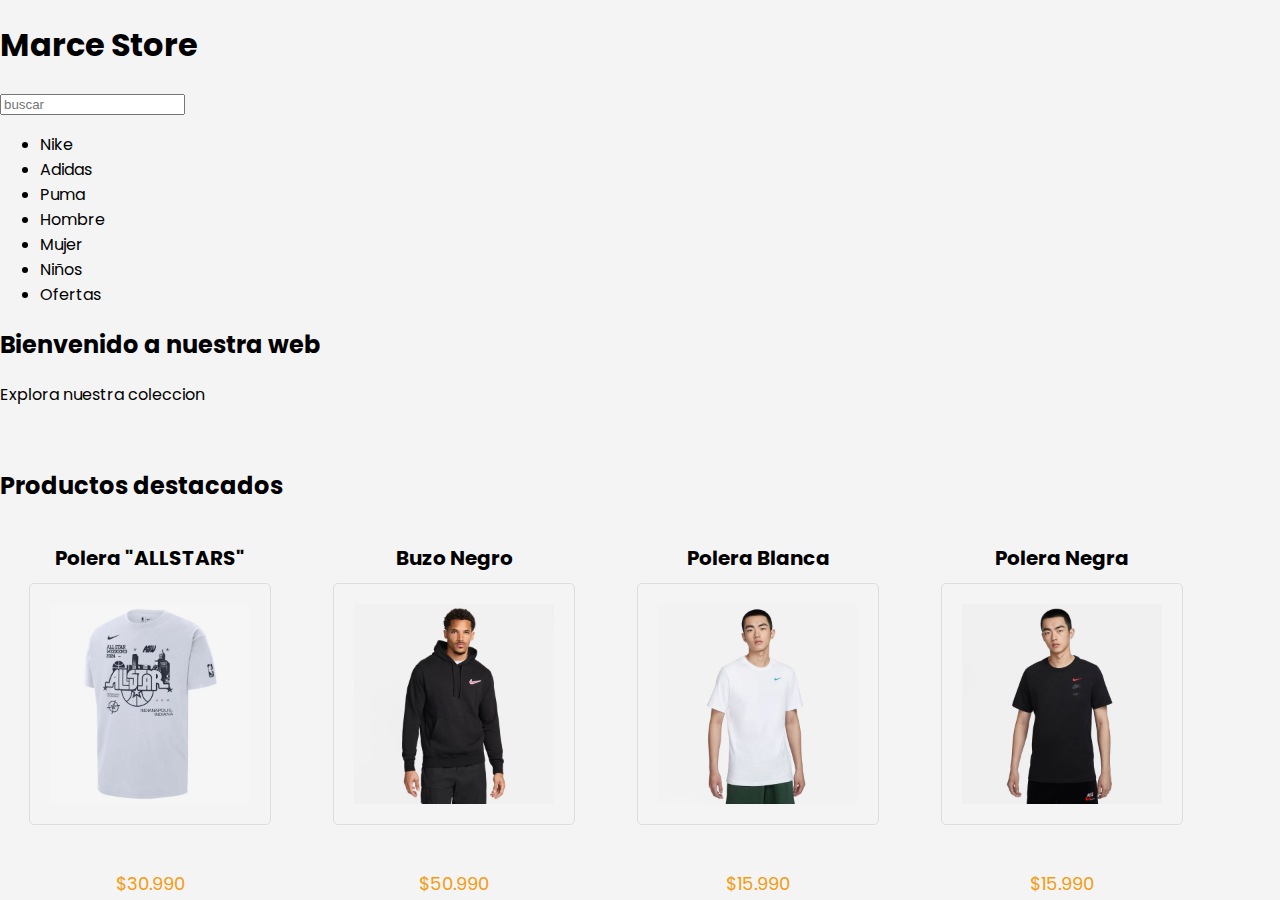
==== index.html @ 51b4c18f "feat: cambio font, imagenes a productos destacados, hover precio" ====
<!DOCTYPE html>
<html lang="en">
<head>
    <meta charset="UTF-8">
    <meta name="viewport" content="width=device-width, initial-scale=1.0">
    <title>Marce Store</title>
    <link rel="icon" type="image/x-icon" href="/img/favicon.ico">
    <link rel="stylesheet" href="css/style.css">
</head>
<body>
    <link rel="preconnect" href="https://fonts.googleapis.com">
    <link rel="preconnect" href="https://fonts.gstatic.com" crossorigin>
    <link href="https://fonts.googleapis.com/css2?family=Poppins:ital,wght@0,100;0,200;0,300;0,400;0,500;0,600;0,700;0,800;0,900;1,100;1,200;1,300;1,400;1,500;1,600;1,700;1,800;1,900&display=swap" rel="stylesheet">
    <header>
        <h1>Marce Store</h1>
        <input type="text" placeholder="buscar">
    </header>
    <nav>
        <ul>
            <li>Nike</li>
            <li>Adidas</li>
            <li>Puma</li>
            <li>Hombre</li>
            <li>Mujer</li>
            <li>Niños</li>
            <li>Ofertas</li>
        </ul>
    </nav>
    <main>
        <section class="presentacion">
            <div class="izquierda">
                <h2>Bienvenido a nuestra web</h2>
                <p>Explora nuestra coleccion</p>
            </div>
            <div class="derecha">
                <img src="" alt="">
            </div>
        </section>
        <div>
            <h2>Productos destacados</h2>
            <div class="featured-box">
                <p class="featured-name">Polera "ALLSTARS"</p>
                <img class="featured" src="img/1.webp">
                <p class="featured-price">$30.990</p>
            </div>
            <div class="featured-box">
                <p class="featured-name">Buzo Negro</p>
                <img class="featured" src="img/2.webp">
                <p class="featured-price">$50.990</p>
            </div>
            <div class="featured-box">
                <p class="featured-name">Polera Blanca</p>
                <img class="featured" src="img/3.webp">
                <p class="featured-price">$15.990</p>
            </div>
            <div class="featured-box">
                <p class="featured-name">Polera Negra</p>
                <img class="featured" src="img/4.webp">
                <p class="featured-price">$15.990</p>
            </div>
        </div>
    </main>

</body>
</html>
---- css/style.css ----
body{
    font-family: 'Poppins', sans-serif;
    margin: 0;
    padding: 0;
    background-color: #f4f4f4;
}

.featured-box{
    width: 300px;
    height: 300px;
    display: inline-block;
    text-align: center;
}

.featured-name{
    font-size: 20px;
    font-weight: bold;
    margin-bottom: 10px;
    text-align: center;
    
}

.featured-price{
    font-size: 18px;
    color: #f39c12;
    margin-bottom: 10px;
    text-align: center;

}

.featured-price:hover{
    color: #222fe6;
}

.featured{
    width: 200px;
    height: 200px;
    background-color: #f4f4f4;
    padding: 20px;
    margin-bottom: 20px;
    border: 1px solid #ddd;
    border-radius: 5px;
    display: inline-block;

}
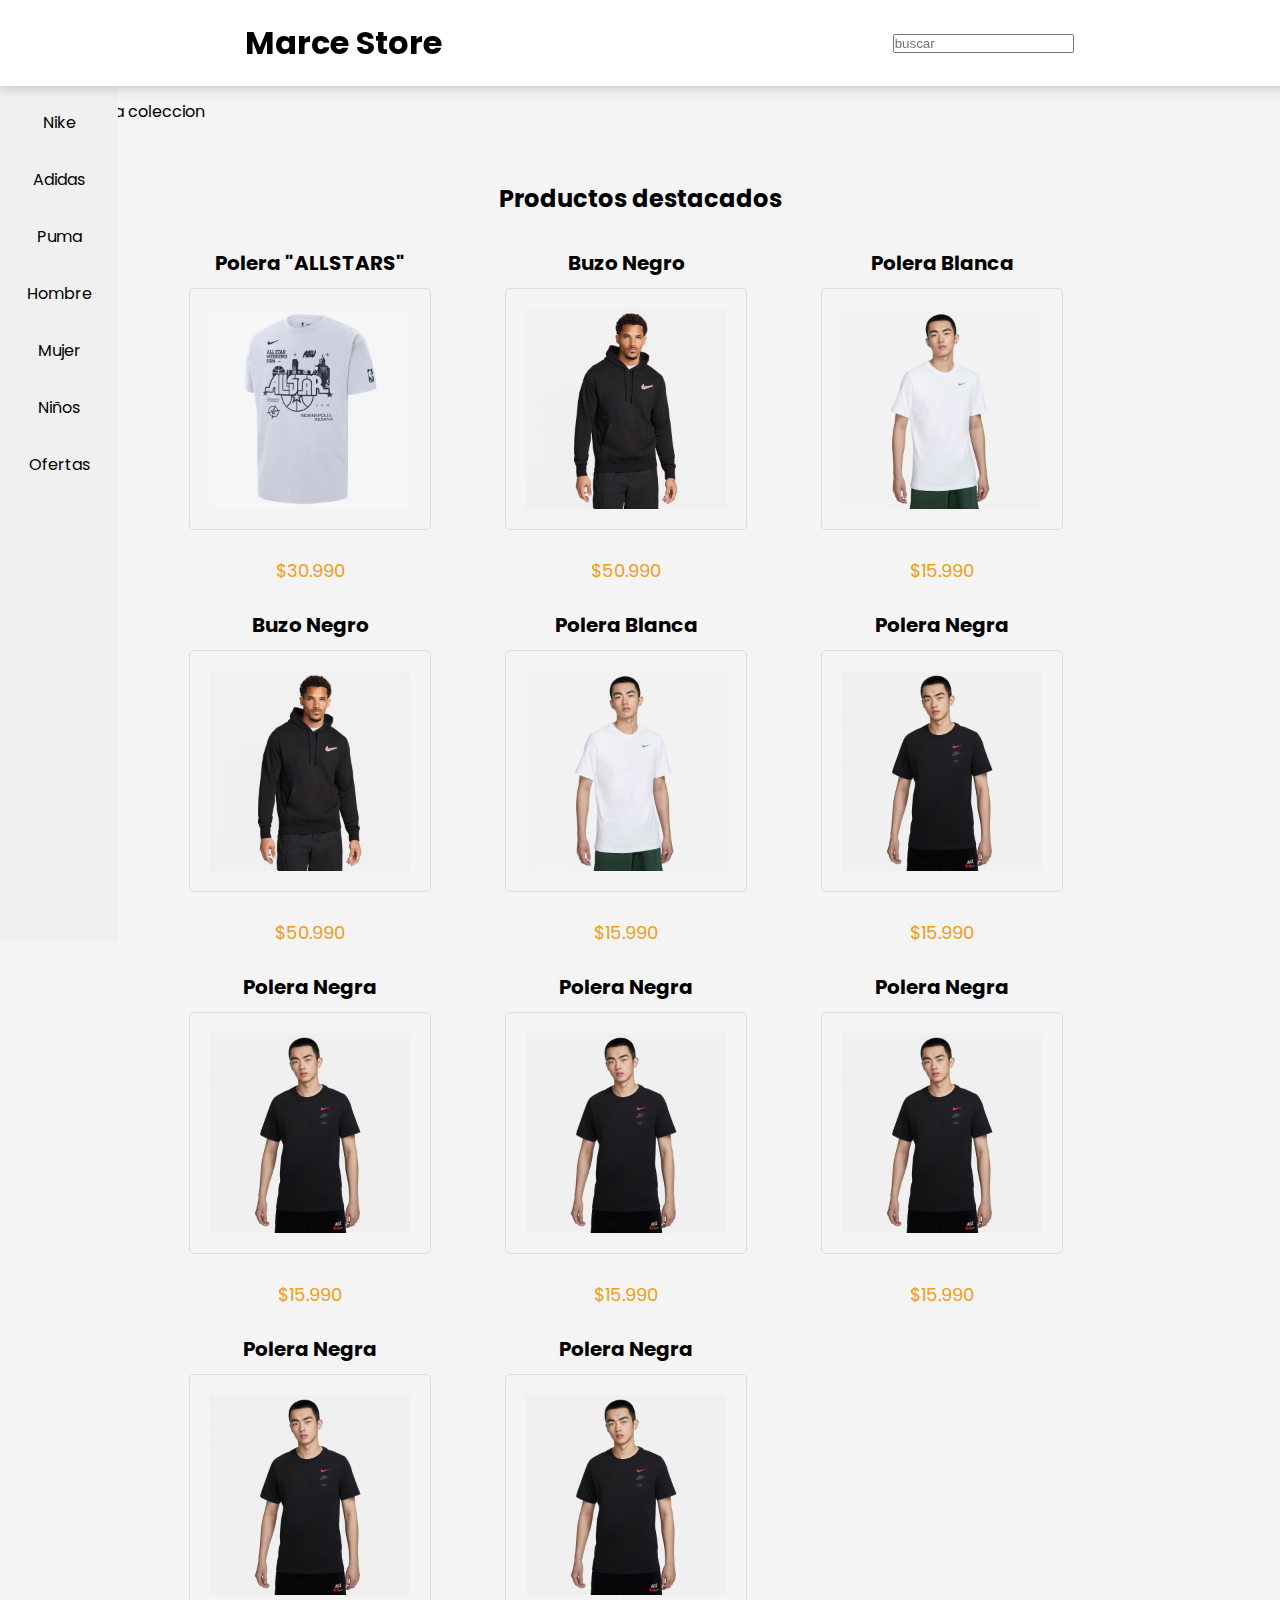
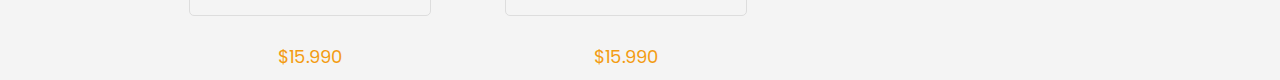
==== commit 2d44ab12: "change: navbar" ====
--- a/index.html
+++ b/index.html
@@ -6,59 +6,101 @@
     <title>Marce Store</title>
     <link rel="icon" type="image/x-icon" href="/img/favicon.ico">
     <link rel="stylesheet" href="css/style.css">
-</head>
-<body>
     <link rel="preconnect" href="https://fonts.googleapis.com">
     <link rel="preconnect" href="https://fonts.gstatic.com" crossorigin>
     <link href="https://fonts.googleapis.com/css2?family=Poppins:ital,wght@0,100;0,200;0,300;0,400;0,500;0,600;0,700;0,800;0,900;1,100;1,200;1,300;1,400;1,500;1,600;1,700;1,800;1,900&display=swap" rel="stylesheet">
+</head>
+<body>
     <header>
-        <h1>Marce Store</h1>
-        <input type="text" placeholder="buscar">
+        <div class="up-nav">
+            <h1>Marce Store</h1>
+            <input type="text" placeholder="buscar">
+        </div>
+        <div class="left-nav">
+            <nav>
+                <ul>
+                    <li>Nike</li>
+                    <li>Adidas</li>
+                    <li>Puma</li>
+                    <li>Hombre</li>
+                    <li>Mujer</li>
+                    <li>Niños</li>
+                    <li>Ofertas</li>
+                </ul>
+            </nav>
+        </div>
     </header>
-    <nav>
-        <ul>
-            <li>Nike</li>
-            <li>Adidas</li>
-            <li>Puma</li>
-            <li>Hombre</li>
-            <li>Mujer</li>
-            <li>Niños</li>
-            <li>Ofertas</li>
-        </ul>
-    </nav>
     <main>
         <section class="presentacion">
-            <div class="izquierda">
+            <div class="left">
                 <h2>Bienvenido a nuestra web</h2>
                 <p>Explora nuestra coleccion</p>
             </div>
-            <div class="derecha">
+            <div class="right">
                 <img src="" alt="">
             </div>
         </section>
         <div>
             <h2>Productos destacados</h2>
-            <div class="featured-box">
-                <p class="featured-name">Polera "ALLSTARS"</p>
-                <img class="featured" src="img/1.webp">
-                <p class="featured-price">$30.990</p>
-            </div>
-            <div class="featured-box">
-                <p class="featured-name">Buzo Negro</p>
-                <img class="featured" src="img/2.webp">
-                <p class="featured-price">$50.990</p>
-            </div>
-            <div class="featured-box">
-                <p class="featured-name">Polera Blanca</p>
-                <img class="featured" src="img/3.webp">
-                <p class="featured-price">$15.990</p>
-            </div>
-            <div class="featured-box">
-                <p class="featured-name">Polera Negra</p>
-                <img class="featured" src="img/4.webp">
-                <p class="featured-price">$15.990</p>
+            <div class="container">
+                <div class="featured-box">
+                    <p class="featured-name">Polera "ALLSTARS"</p>
+                    <img class="featured" src="img/1.webp">
+                    <p class="featured-price">$30.990</p>
+                </div>
+                <div class="featured-box">
+                    <p class="featured-name">Buzo Negro</p>
+                    <img class="featured" src="img/2.webp">
+                    <p class="featured-price">$50.990</p>
+                </div>
+                <div class="featured-box">
+                    <p class="featured-name">Polera Blanca</p>
+                    <img class="featured" src="img/3.webp">
+                    <p class="featured-price">$15.990</p>
+                </div>
+                <div class="featured-box">
+                    <p class="featured-name">Buzo Negro</p>
+                    <img class="featured" src="img/2.webp">
+                    <p class="featured-price">$50.990</p>
+                </div>
+                <div class="featured-box">
+                    <p class="featured-name">Polera Blanca</p>
+                    <img class="featured" src="img/3.webp">
+                    <p class="featured-price">$15.990</p>
+                </div>
+                <div class="featured-box">
+                    <p class="featured-name">Polera Negra</p>
+                    <img class="featured" src="img/4.webp">
+                    <p class="featured-price">$15.990</p>
+                </div>
+                <div class="featured-box">
+                    <p class="featured-name">Polera Negra</p>
+                    <img class="featured" src="img/4.webp">
+                    <p class="featured-price">$15.990</p>
+                </div>
+                <div class="featured-box">
+                    <p class="featured-name">Polera Negra</p>
+                    <img class="featured" src="img/4.webp">
+                    <p class="featured-price">$15.990</p>
+                </div>
+                <div class="featured-box">
+                    <p class="featured-name">Polera Negra</p>
+                    <img class="featured" src="img/4.webp">
+                    <p class="featured-price">$15.990</p>
+                </div>
+                <div class="featured-box">
+                    <p class="featured-name">Polera Negra</p>
+                    <img class="featured" src="img/4.webp">
+                    <p class="featured-price">$15.990</p>
+                </div>
+                <div class="featured-box">
+                    <p class="featured-name">Polera Negra</p>
+                    <img class="featured" src="img/4.webp">
+                    <p class="featured-price">$15.990</p>
+                </div>
             </div>
         </div>
+            
     </main>
 
 </body>
--- a/css/style.css
+++ b/css/style.css
@@ -1,15 +1,66 @@
+
+* {
+    margin: 0;
+    padding: 0;
+    list-style: none;
+}
 
 body{
     font-family: 'Poppins', sans-serif;
-    margin: 0;
-    padding: 0;
     background-color: #f4f4f4;
+}
+
+
+.up-nav {
+    position: fixed;
+    background-color: white;
+    display: flex;
+    justify-content: space-around;
+    width: 100vw;
+    padding: 1.2rem;
+    align-items: center;    
+    z-index: 1;
+    box-shadow: 0px 0px 12px rgba(115, 115, 115, 0.51);
+}
+
+.left-nav {
+    position: fixed;
+    background-color: rgb(240, 240, 240);
+    height: 100vh;
+    width: 6vw;
+    padding: 1.3rem;
+}
+
+nav {
+    margin-top: 3rem;
+    height: 100%;
+}
+
+nav > ul {
+    display: flex;
+    flex-direction: column;
+    align-items: center;
+    gap: 2rem;
+    height: 50%;
+    justify-content: center;
+}
+
+
+h2 {
+    text-align: center;
+    padding: 2rem;
+}
+
+.container {
+    display: flex;
+    flex-wrap: wrap;
+    gap: 1rem;
+    max-width: 90vw;
+    margin-left: 10rem;
 }
 
 .featured-box{
     width: 300px;
-    height: 300px;
-    display: inline-block;
     text-align: center;
 }
 
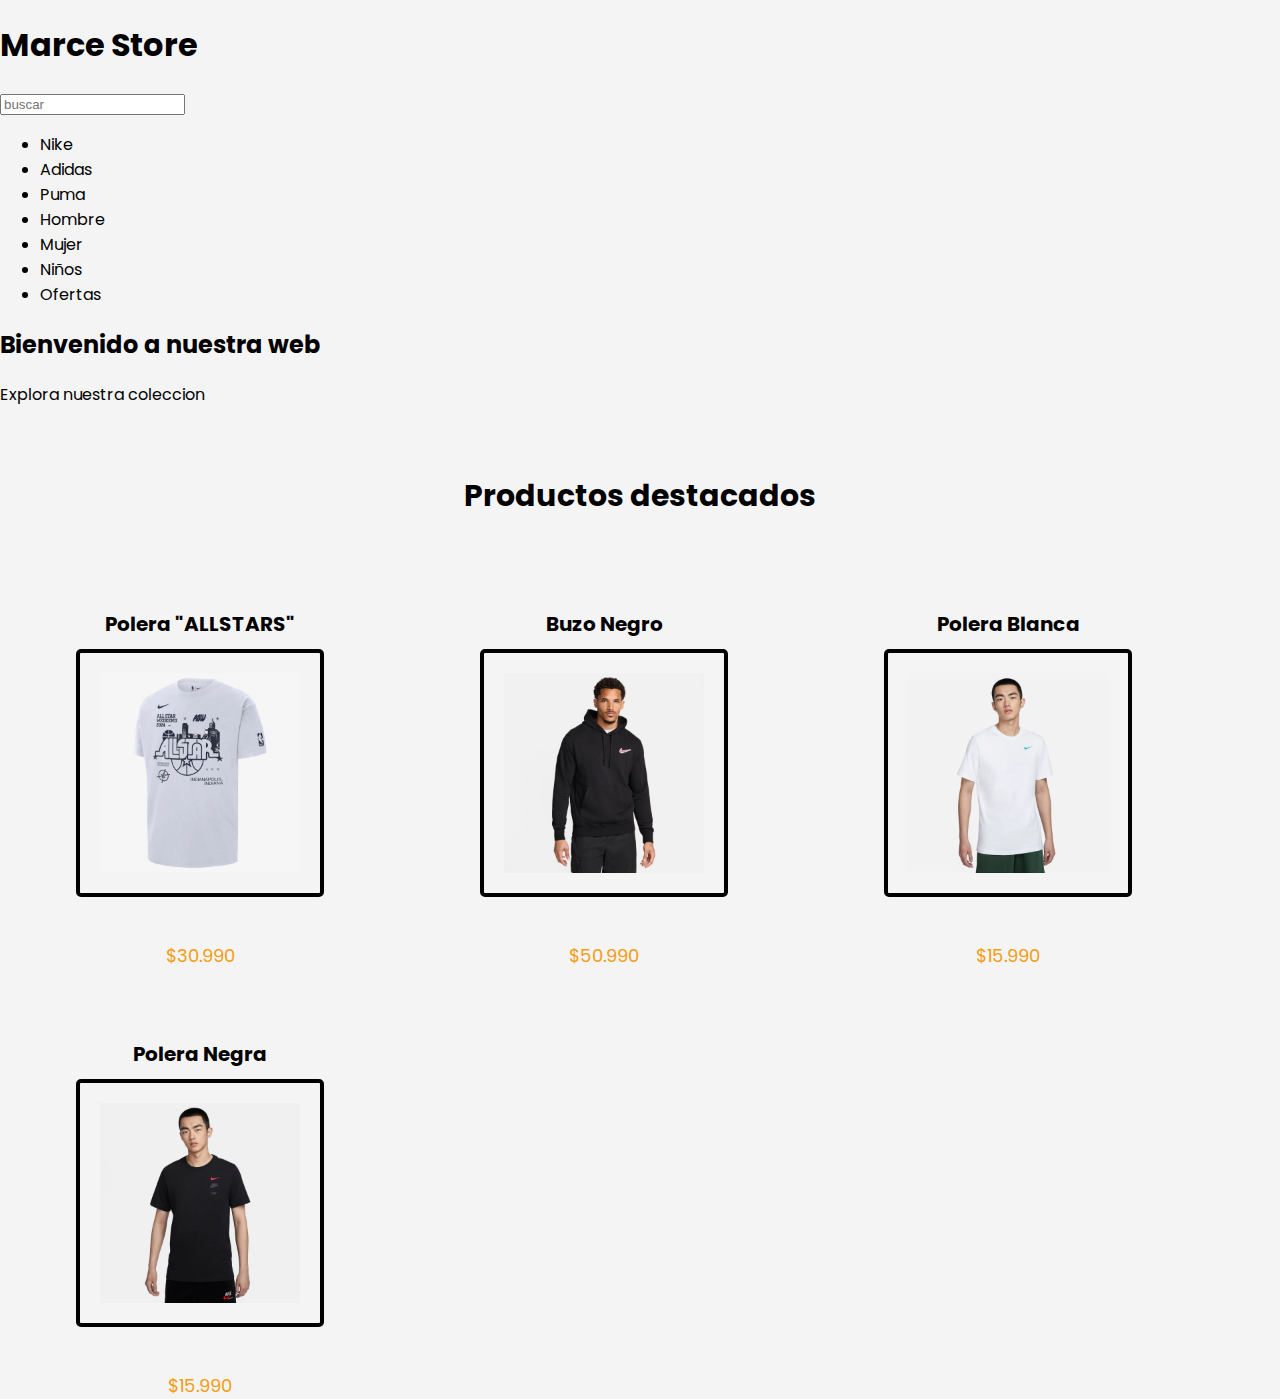
==== commit eca17f74: "minimal changes" ====
--- a/index.html
+++ b/index.html
@@ -6,101 +6,59 @@
     <title>Marce Store</title>
     <link rel="icon" type="image/x-icon" href="/img/favicon.ico">
     <link rel="stylesheet" href="css/style.css">
+</head>
+<body>
     <link rel="preconnect" href="https://fonts.googleapis.com">
     <link rel="preconnect" href="https://fonts.gstatic.com" crossorigin>
     <link href="https://fonts.googleapis.com/css2?family=Poppins:ital,wght@0,100;0,200;0,300;0,400;0,500;0,600;0,700;0,800;0,900;1,100;1,200;1,300;1,400;1,500;1,600;1,700;1,800;1,900&display=swap" rel="stylesheet">
-</head>
-<body>
     <header>
-        <div class="up-nav">
-            <h1>Marce Store</h1>
-            <input type="text" placeholder="buscar">
-        </div>
-        <div class="left-nav">
-            <nav>
-                <ul>
-                    <li>Nike</li>
-                    <li>Adidas</li>
-                    <li>Puma</li>
-                    <li>Hombre</li>
-                    <li>Mujer</li>
-                    <li>Niños</li>
-                    <li>Ofertas</li>
-                </ul>
-            </nav>
-        </div>
+        <h1>Marce Store</h1>
+        <input type="text" placeholder="buscar">
     </header>
+    <nav>
+        <ul>
+            <li>Nike</li>
+            <li>Adidas</li>
+            <li>Puma</li>
+            <li>Hombre</li>
+            <li>Mujer</li>
+            <li>Niños</li>
+            <li>Ofertas</li>
+        </ul>
+    </nav>
     <main>
         <section class="presentacion">
-            <div class="left">
+            <div class="izquierda">
                 <h2>Bienvenido a nuestra web</h2>
                 <p>Explora nuestra coleccion</p>
             </div>
-            <div class="right">
+            <div class="derecha">
                 <img src="" alt="">
             </div>
         </section>
         <div>
-            <h2>Productos destacados</h2>
-            <div class="container">
-                <div class="featured-box">
-                    <p class="featured-name">Polera "ALLSTARS"</p>
-                    <img class="featured" src="img/1.webp">
-                    <p class="featured-price">$30.990</p>
-                </div>
-                <div class="featured-box">
-                    <p class="featured-name">Buzo Negro</p>
-                    <img class="featured" src="img/2.webp">
-                    <p class="featured-price">$50.990</p>
-                </div>
-                <div class="featured-box">
-                    <p class="featured-name">Polera Blanca</p>
-                    <img class="featured" src="img/3.webp">
-                    <p class="featured-price">$15.990</p>
-                </div>
-                <div class="featured-box">
-                    <p class="featured-name">Buzo Negro</p>
-                    <img class="featured" src="img/2.webp">
-                    <p class="featured-price">$50.990</p>
-                </div>
-                <div class="featured-box">
-                    <p class="featured-name">Polera Blanca</p>
-                    <img class="featured" src="img/3.webp">
-                    <p class="featured-price">$15.990</p>
-                </div>
-                <div class="featured-box">
-                    <p class="featured-name">Polera Negra</p>
-                    <img class="featured" src="img/4.webp">
-                    <p class="featured-price">$15.990</p>
-                </div>
-                <div class="featured-box">
-                    <p class="featured-name">Polera Negra</p>
-                    <img class="featured" src="img/4.webp">
-                    <p class="featured-price">$15.990</p>
-                </div>
-                <div class="featured-box">
-                    <p class="featured-name">Polera Negra</p>
-                    <img class="featured" src="img/4.webp">
-                    <p class="featured-price">$15.990</p>
-                </div>
-                <div class="featured-box">
-                    <p class="featured-name">Polera Negra</p>
-                    <img class="featured" src="img/4.webp">
-                    <p class="featured-price">$15.990</p>
-                </div>
-                <div class="featured-box">
-                    <p class="featured-name">Polera Negra</p>
-                    <img class="featured" src="img/4.webp">
-                    <p class="featured-price">$15.990</p>
-                </div>
-                <div class="featured-box">
-                    <p class="featured-name">Polera Negra</p>
-                    <img class="featured" src="img/4.webp">
-                    <p class="featured-price">$15.990</p>
-                </div>
+            <h2 class="title-featured">Productos destacados</h2>
+            <div class="featured-box">
+                <p class="featured-name">Polera "ALLSTARS"</p>
+                <img class="featured" src="img/1.webp">
+                <p class="featured-price">$30.990</p>
+            </div>
+            <div class="featured-box">
+                <p class="featured-name">Buzo Negro</p>
+                <img class="featured" src="img/2.webp">
+                <p class="featured-price">$50.990</p>
+            </div>
+            <div class="featured-box">
+                <p class="featured-name">Polera Blanca</p>
+                <img class="featured" src="img/3.webp">
+                <p class="featured-price">$15.990</p>
+            </div>
+            <div class="featured-box">
+                <p class="featured-name">Polera Negra</p>
+                <img class="featured" src="img/4.webp">
+                <p class="featured-price">$15.990</p>
             </div>
         </div>
-            
     </main>
 
 </body>
--- a/css/style.css
+++ b/css/style.css
@@ -1,67 +1,24 @@
-
-* {
-    margin: 0;
-    padding: 0;
-    list-style: none;
-}
 
 body{
     font-family: 'Poppins', sans-serif;
+    margin: 0;
+    padding: 0;
     background-color: #f4f4f4;
 }
 
-
-.up-nav {
-    position: fixed;
-    background-color: white;
-    display: flex;
-    justify-content: space-around;
-    width: 100vw;
-    padding: 1.2rem;
-    align-items: center;    
-    z-index: 1;
-    box-shadow: 0px 0px 12px rgba(115, 115, 115, 0.51);
-}
-
-.left-nav {
-    position: fixed;
-    background-color: rgb(240, 240, 240);
-    height: 100vh;
-    width: 6vw;
-    padding: 1.3rem;
-}
-
-nav {
-    margin-top: 3rem;
-    height: 100%;
-}
-
-nav > ul {
-    display: flex;
-    flex-direction: column;
-    align-items: center;
-    gap: 2rem;
-    height: 50%;
-    justify-content: center;
-}
-
-
-h2 {
+.title-featured{
+    font-size: 30px;
+    font-weight: bold;
+    margin-bottom: 20px;
     text-align: center;
-    padding: 2rem;
-}
-
-.container {
-    display: flex;
-    flex-wrap: wrap;
-    gap: 1rem;
-    max-width: 90vw;
-    margin-left: 10rem;
 }
 
 .featured-box{
     width: 300px;
+    height: 300px;
+    display: inline-block;
     text-align: center;
+    padding: 50px;
 }
 
 .featured-name{
@@ -75,13 +32,14 @@
 .featured-price{
     font-size: 18px;
     color: #f39c12;
-    margin-bottom: 10px;
     text-align: center;
+    margin-bottom: 20px;
 
 }
 
 .featured-price:hover{
     color: #222fe6;
+    transition: 0.5s;
 }
 
 .featured{
@@ -90,8 +48,13 @@
     background-color: #f4f4f4;
     padding: 20px;
     margin-bottom: 20px;
-    border: 1px solid #ddd;
+    border: 4px solid #000000;
     border-radius: 5px;
     display: inline-block;
 
+}
+
+.featured:hover{
+    background-color: #ffffff;
+    transition: 0.5s;
 }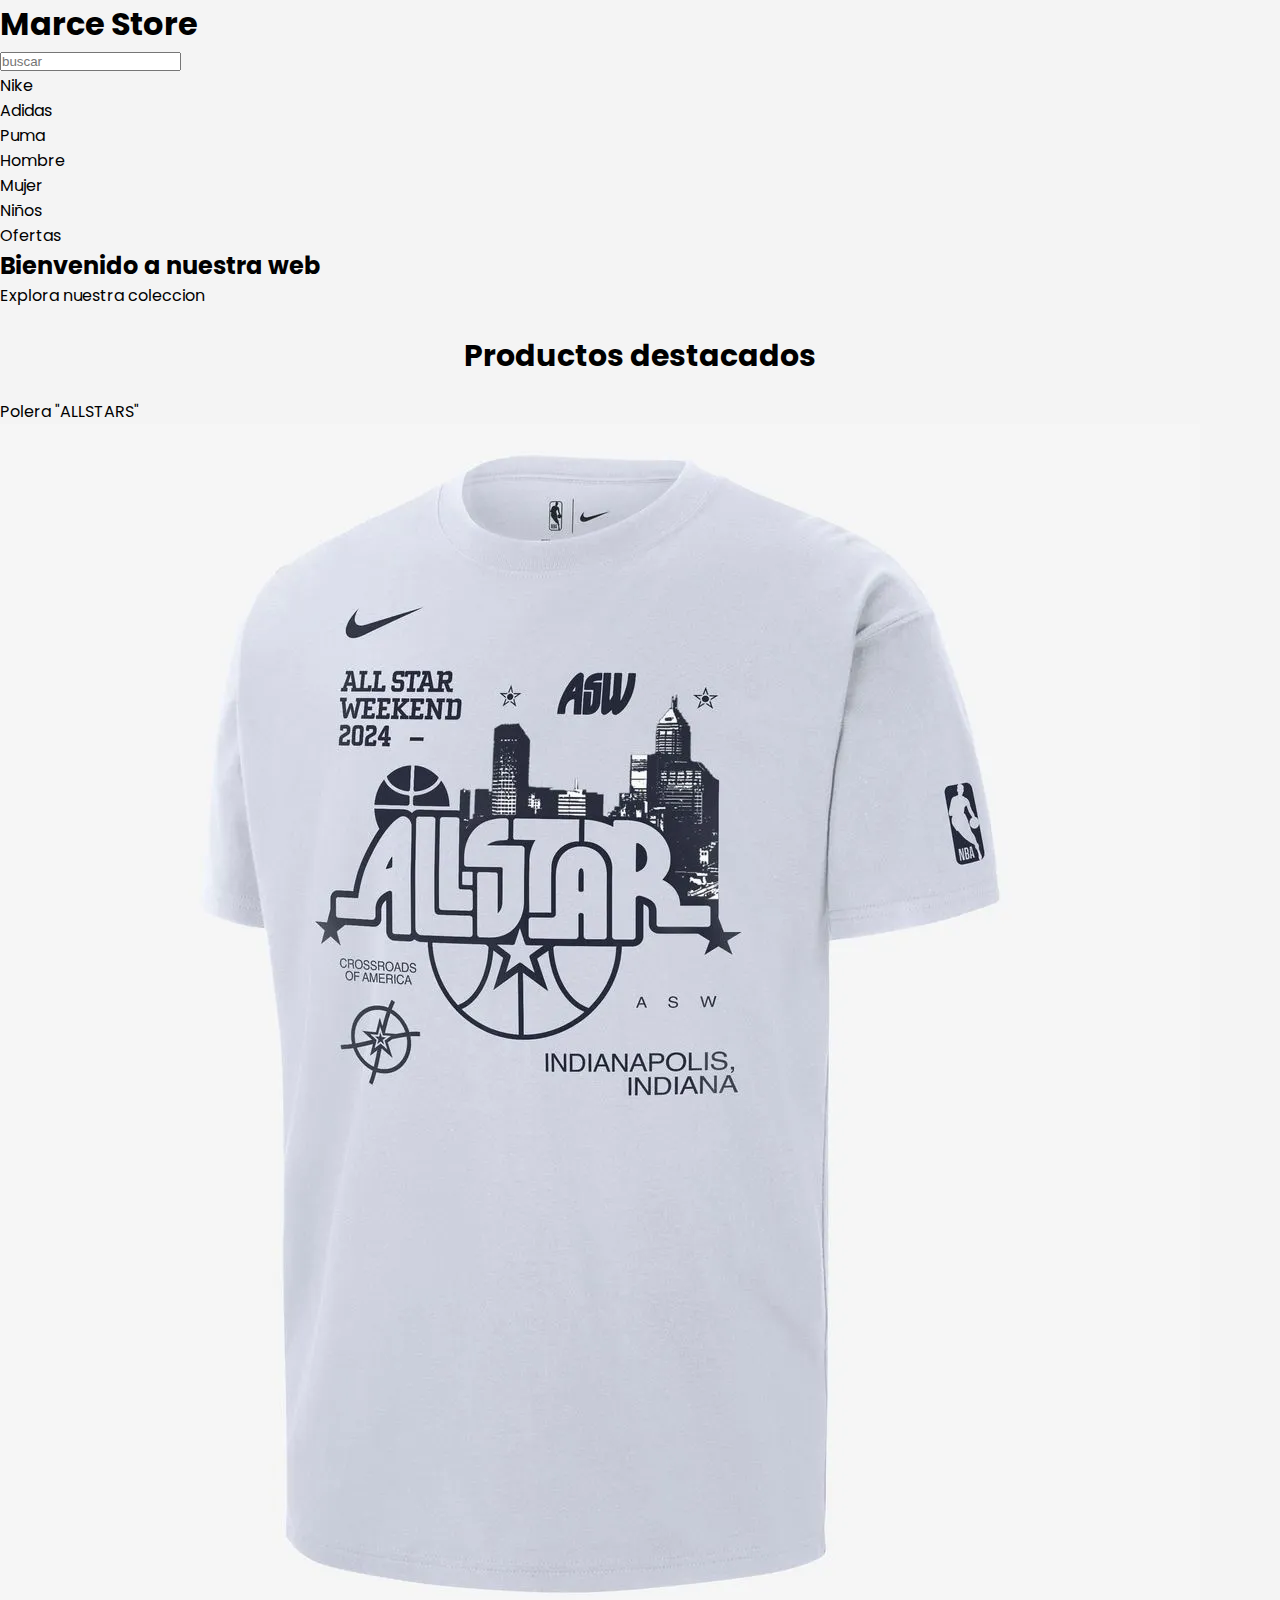
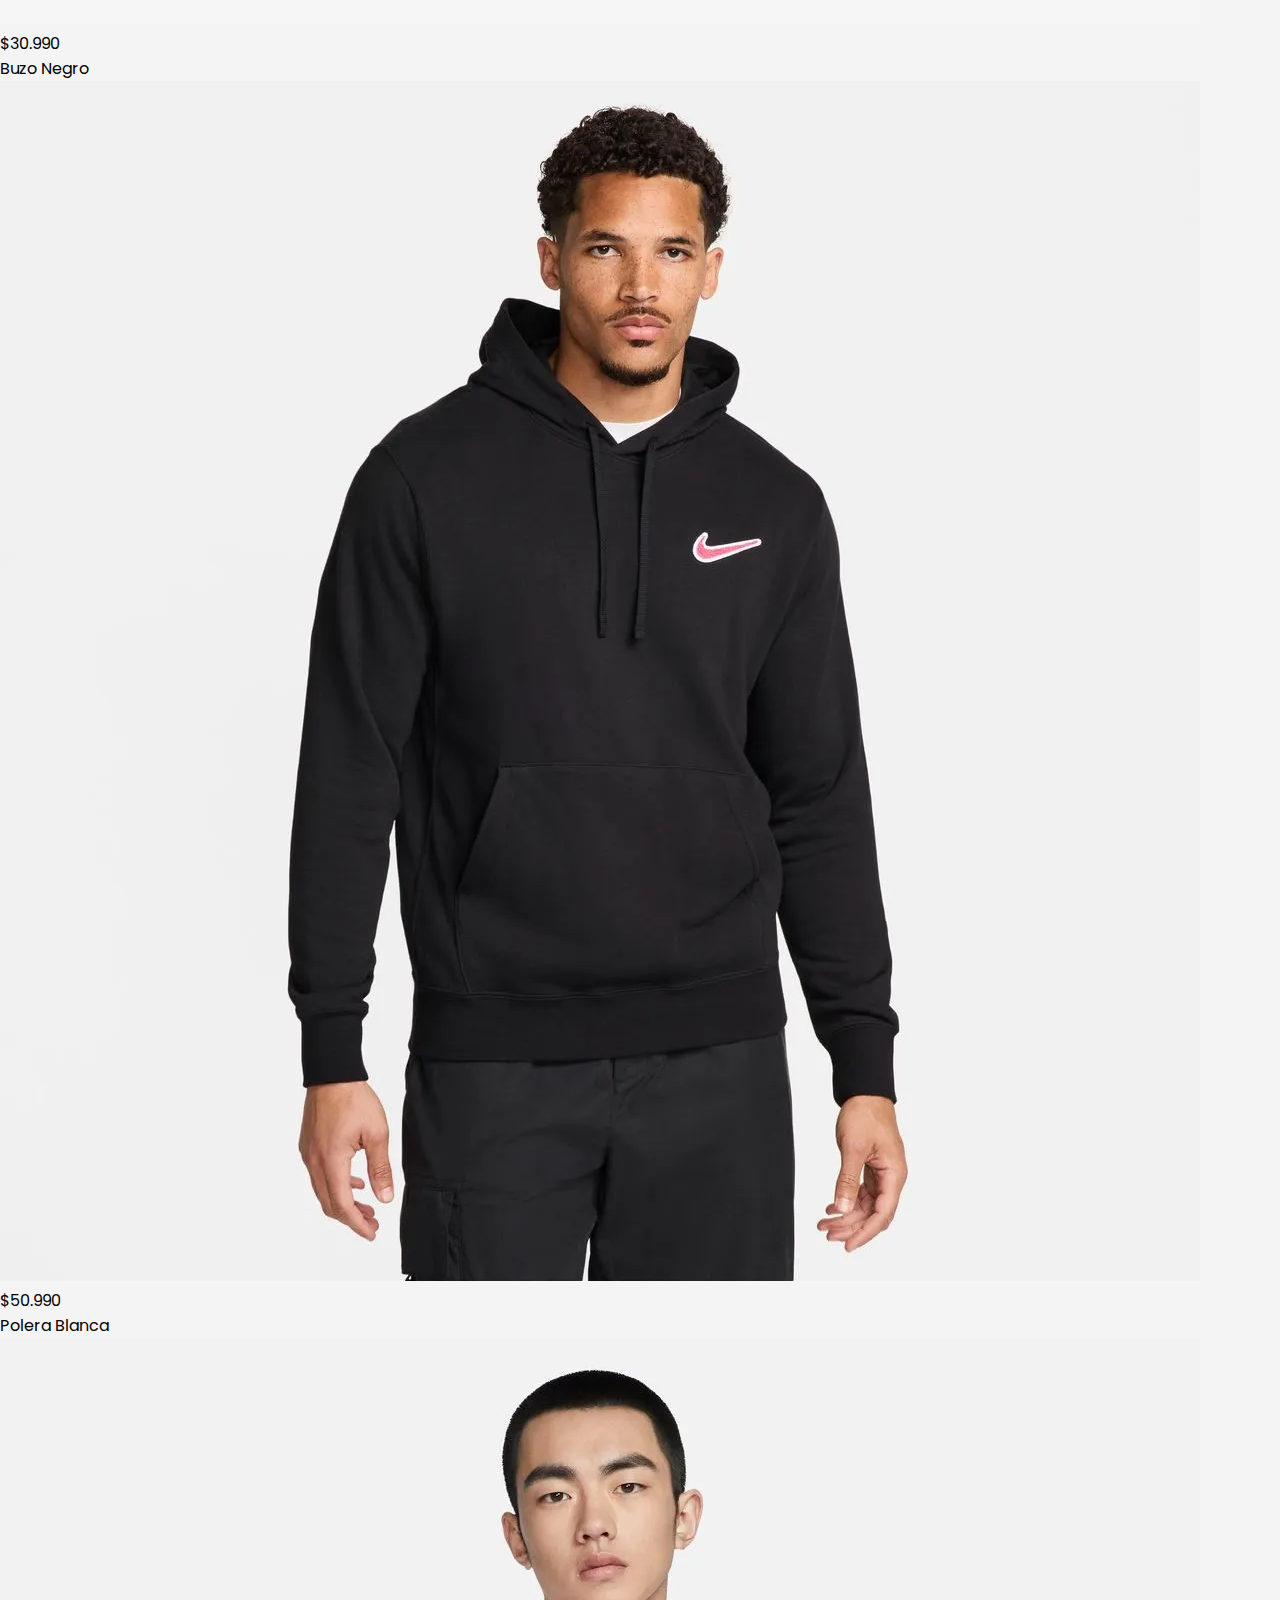
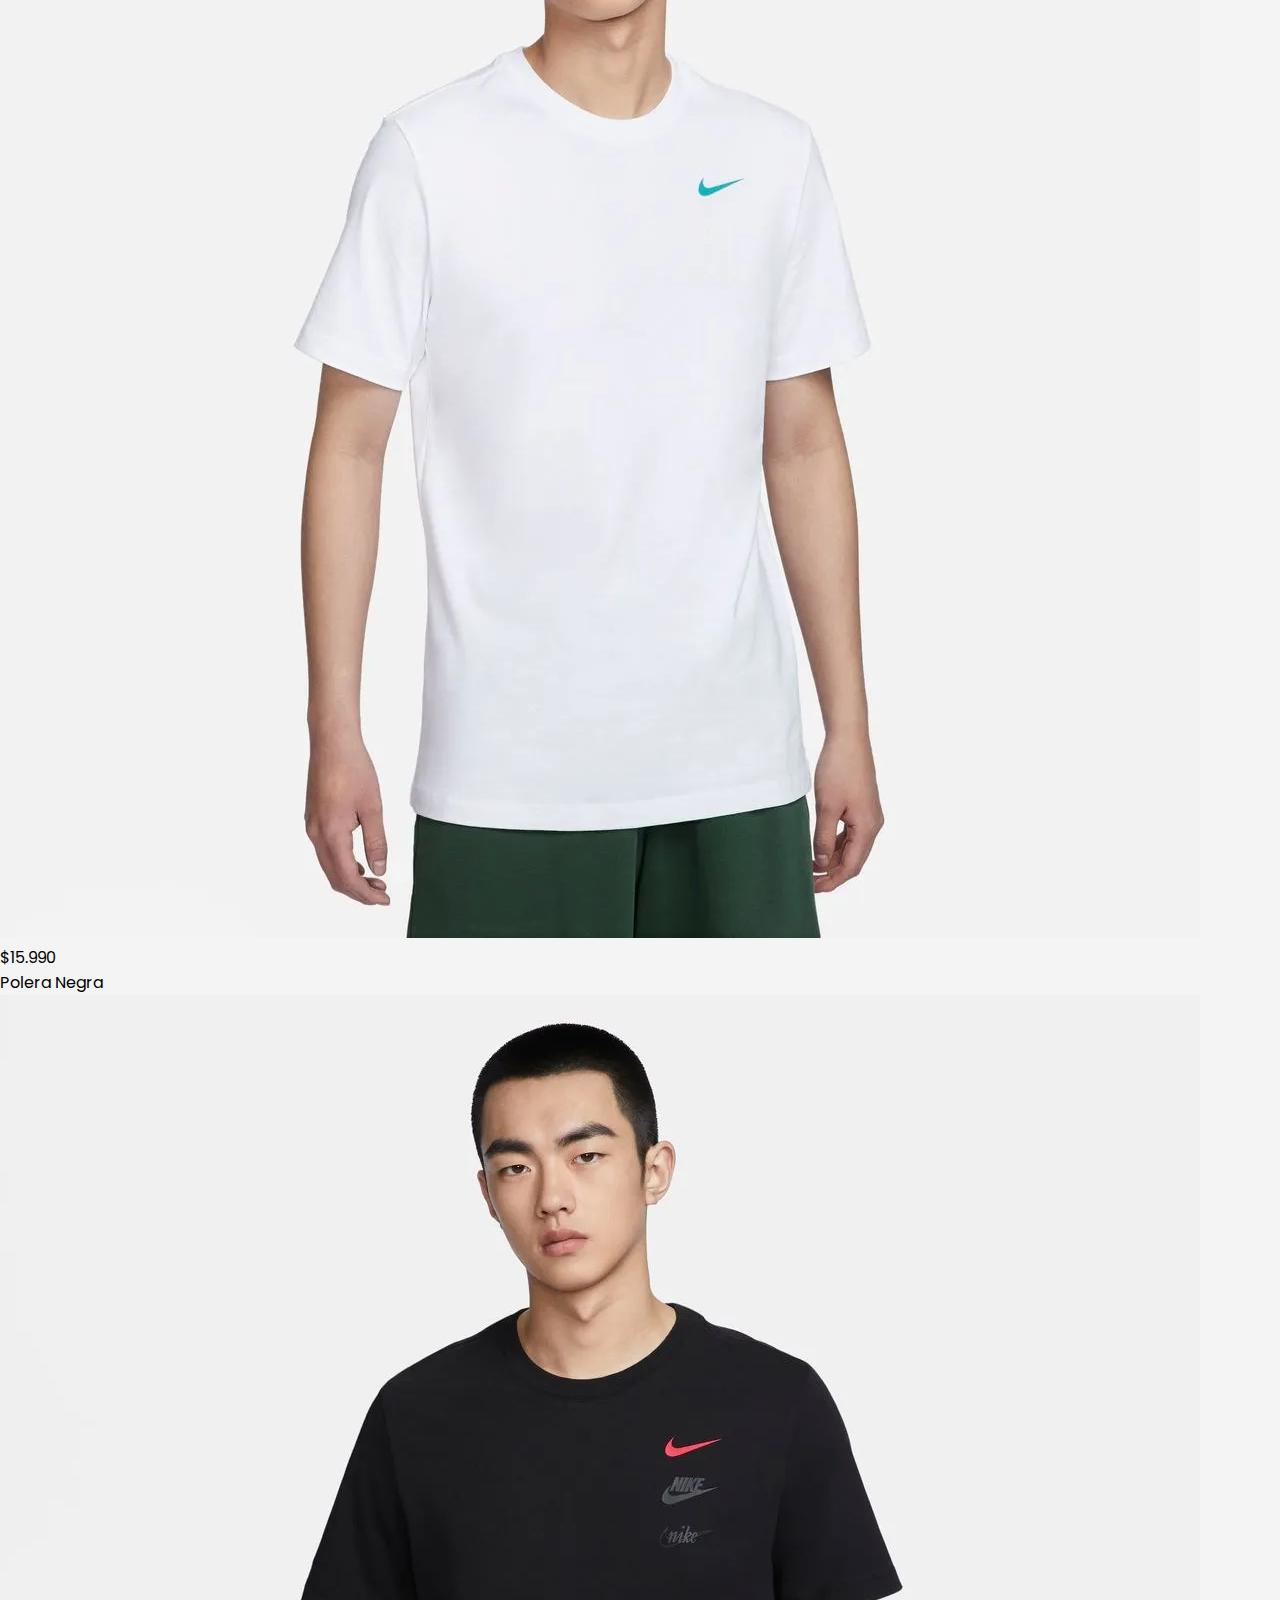
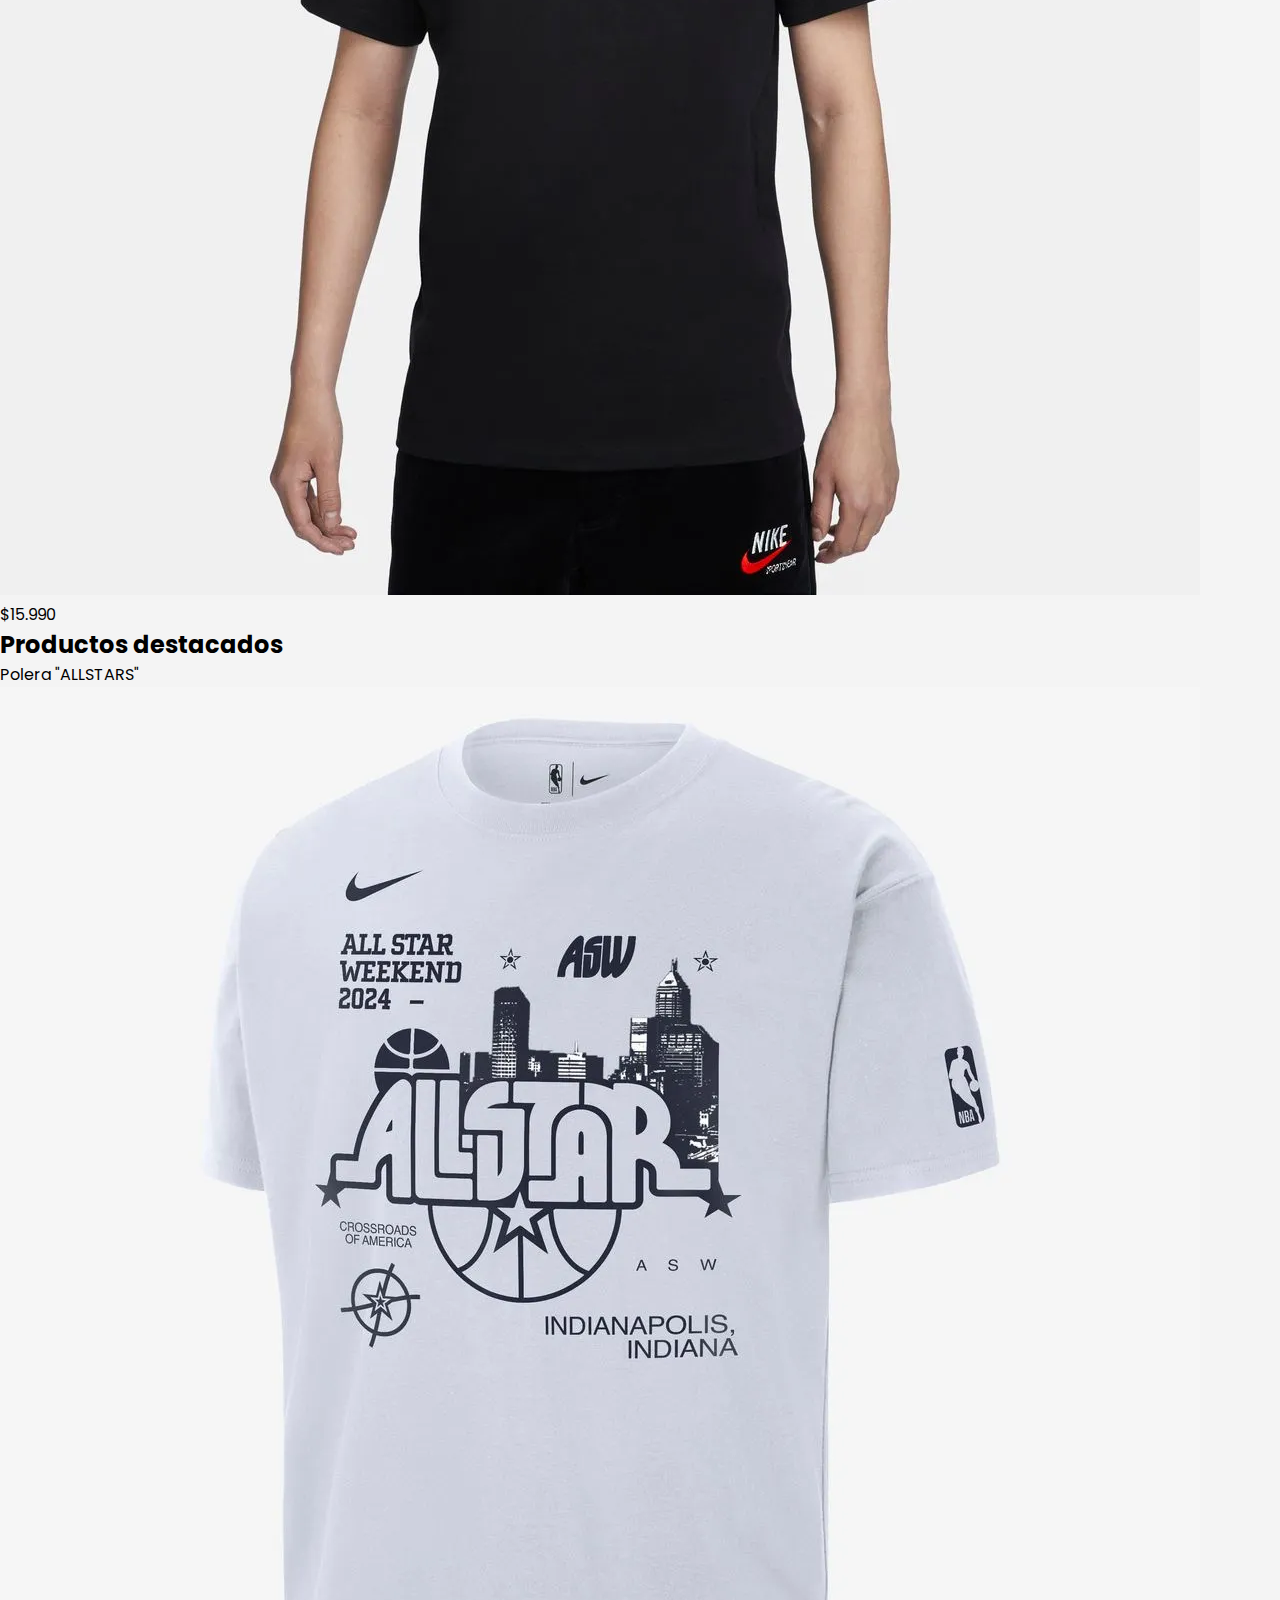
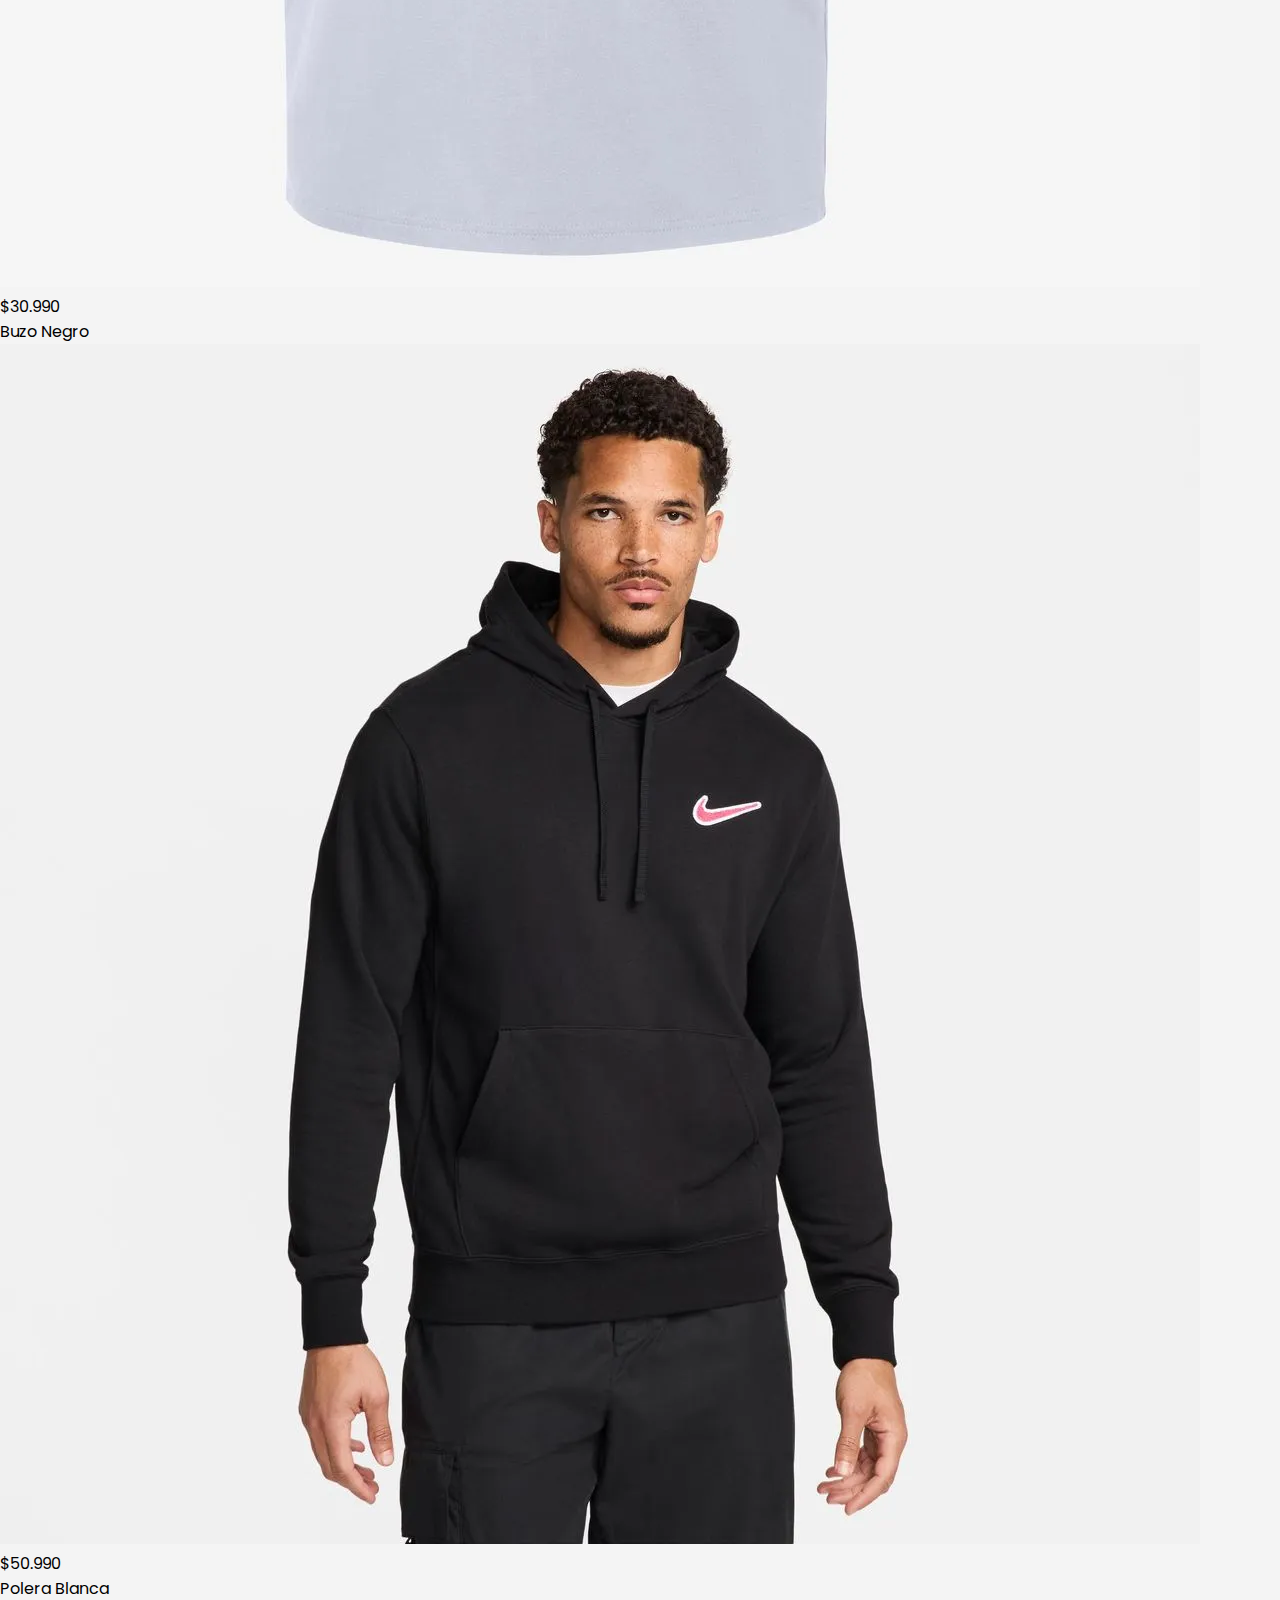
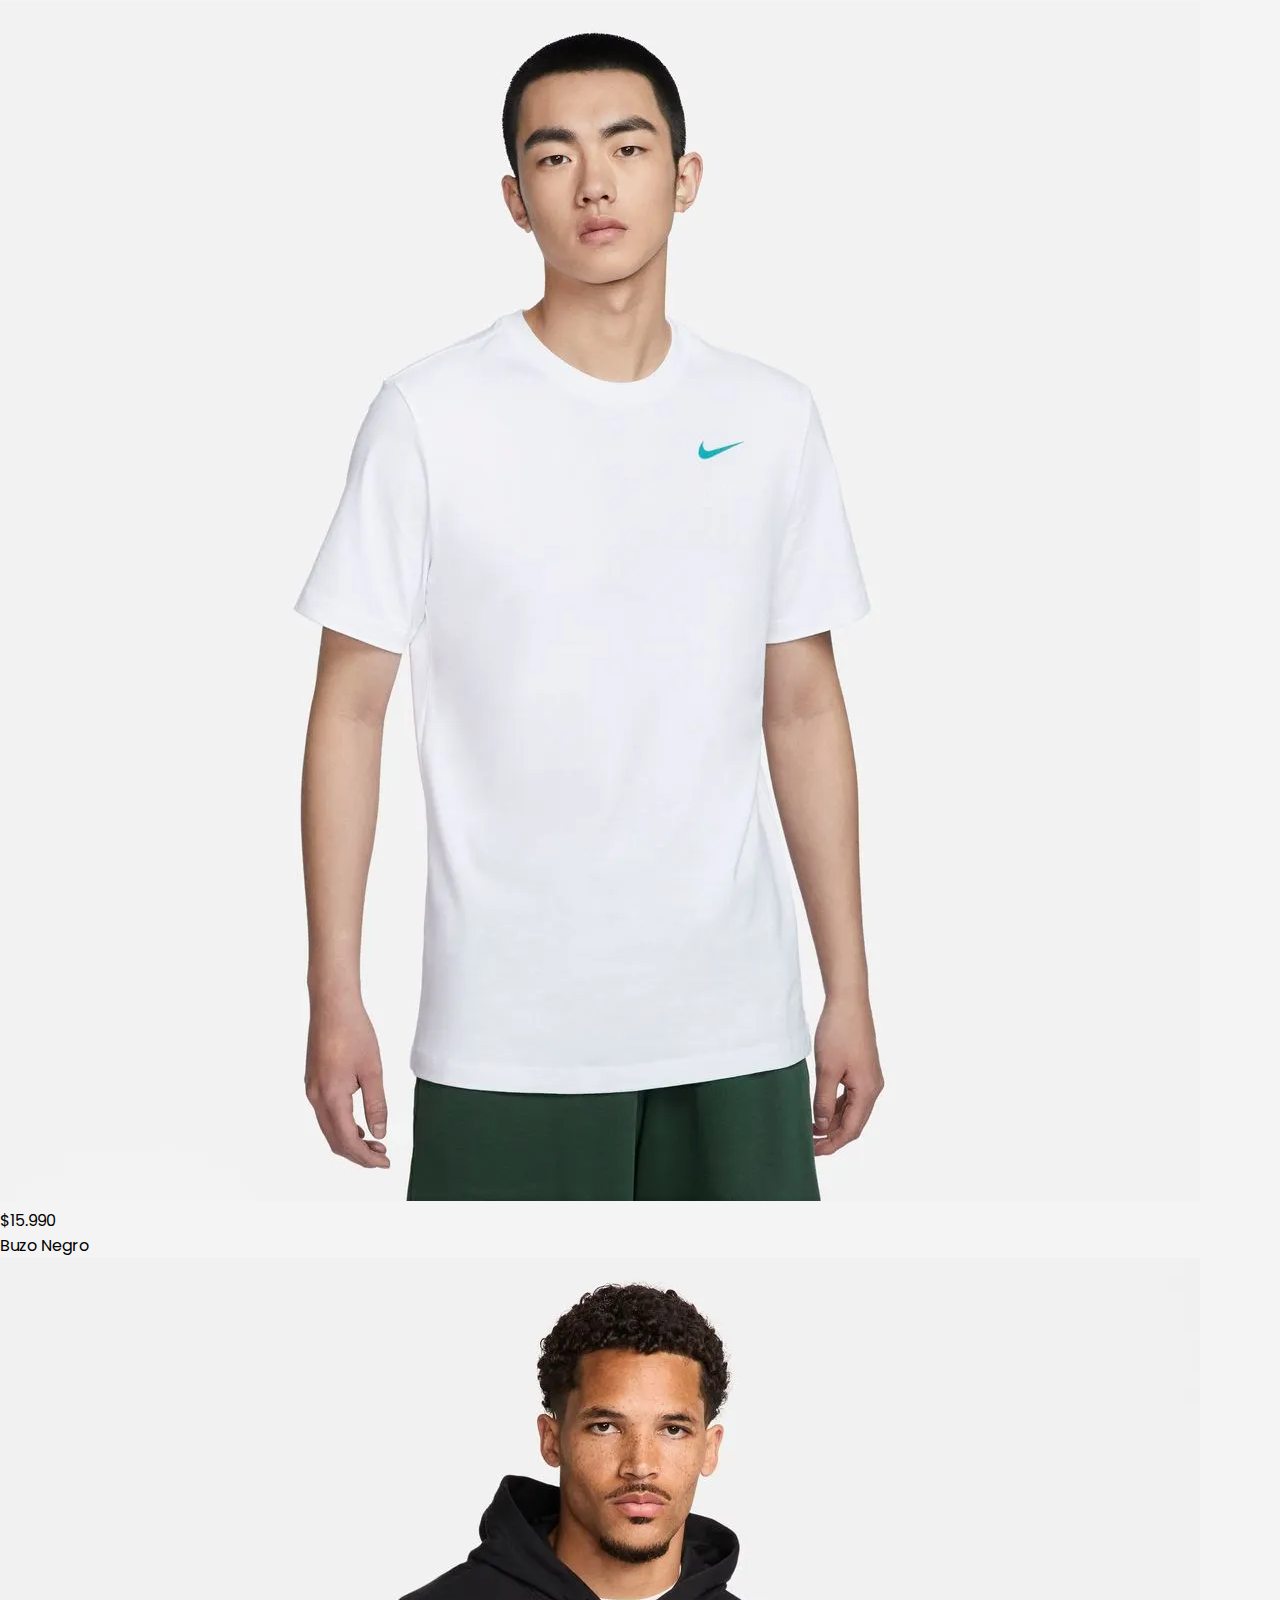
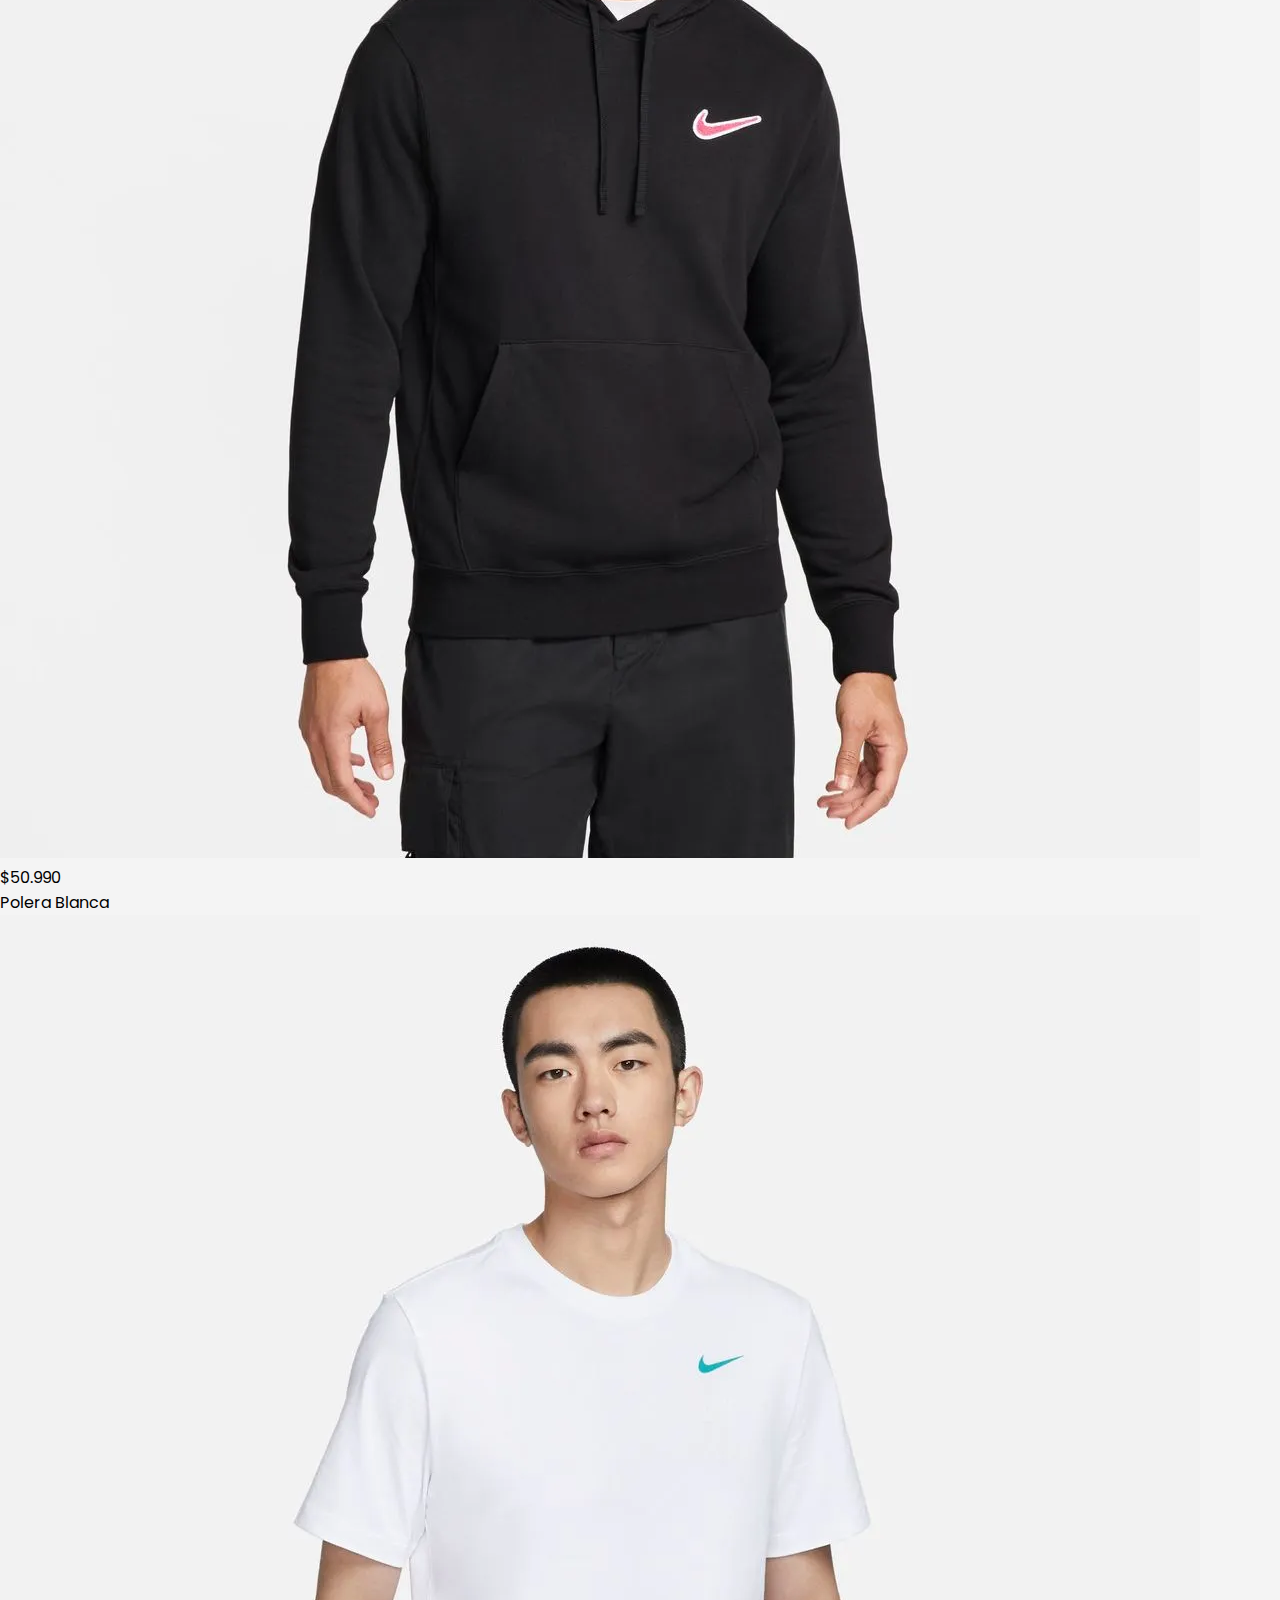
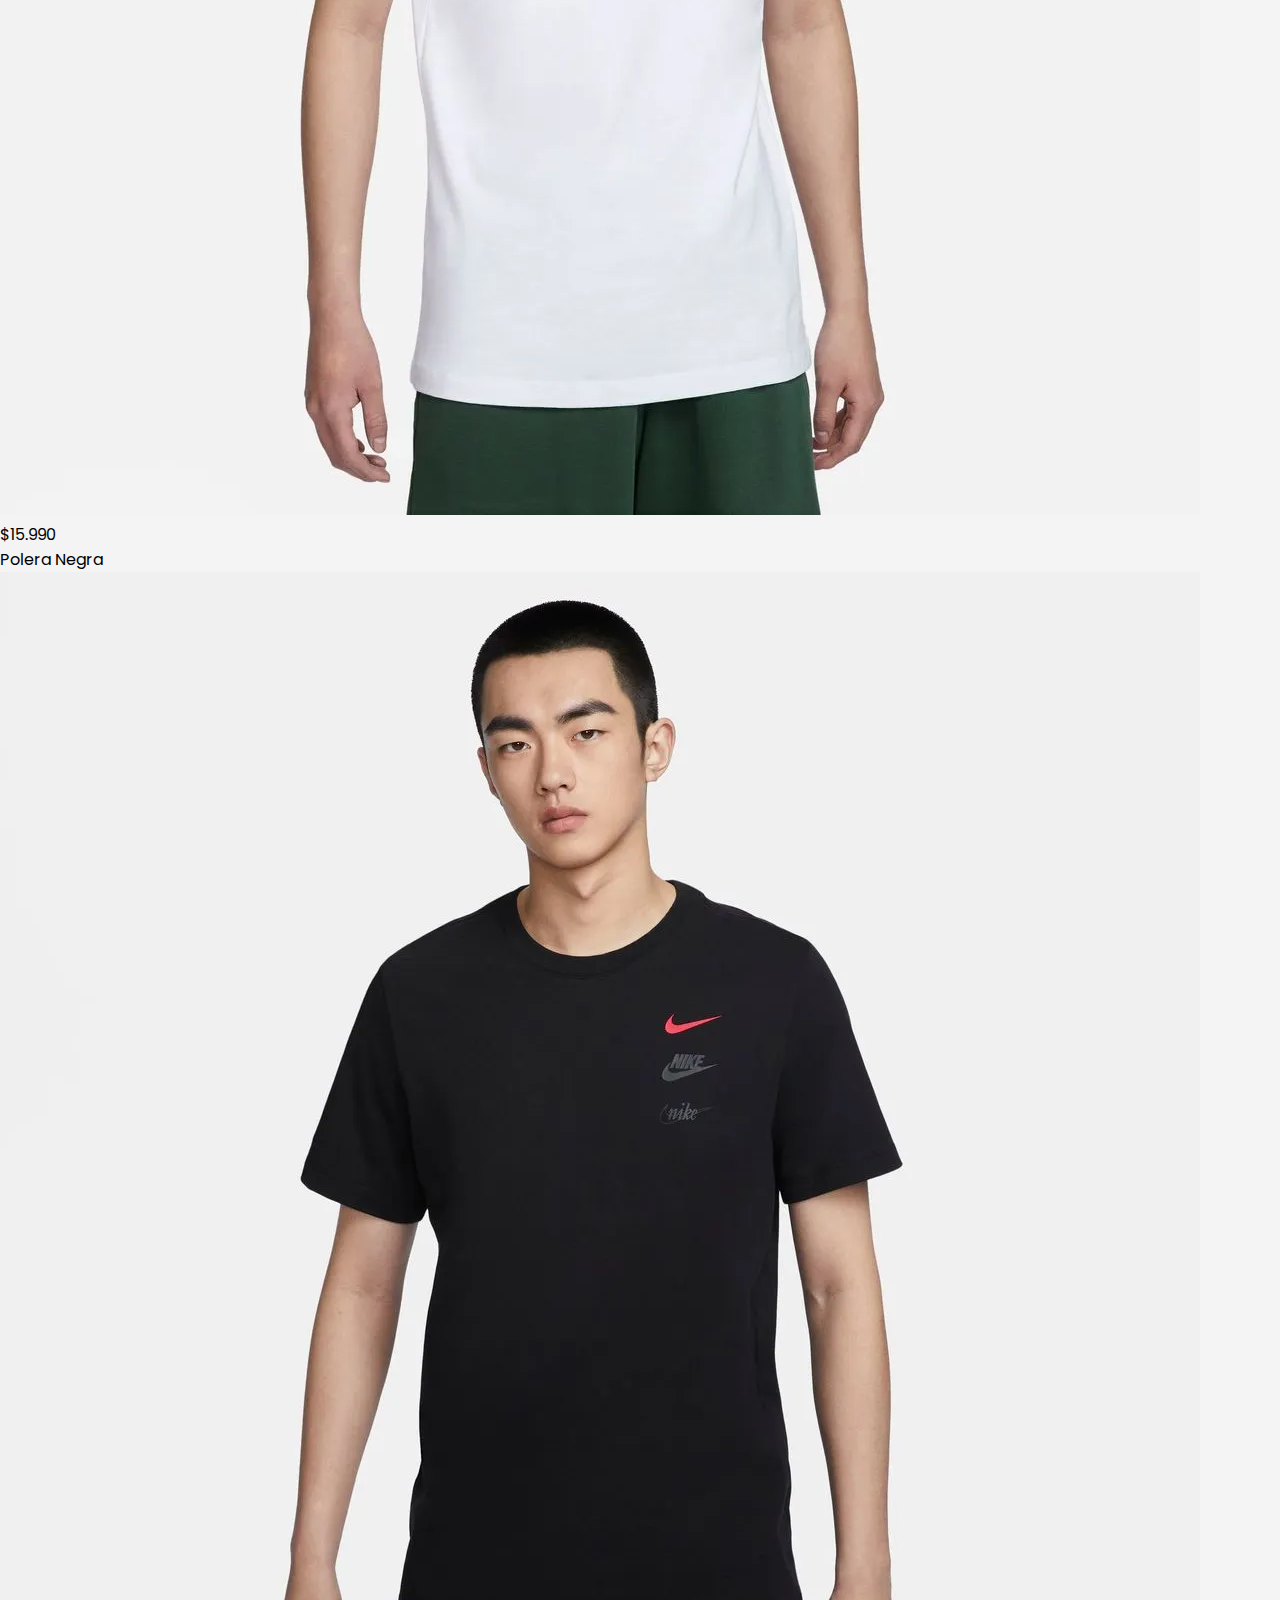
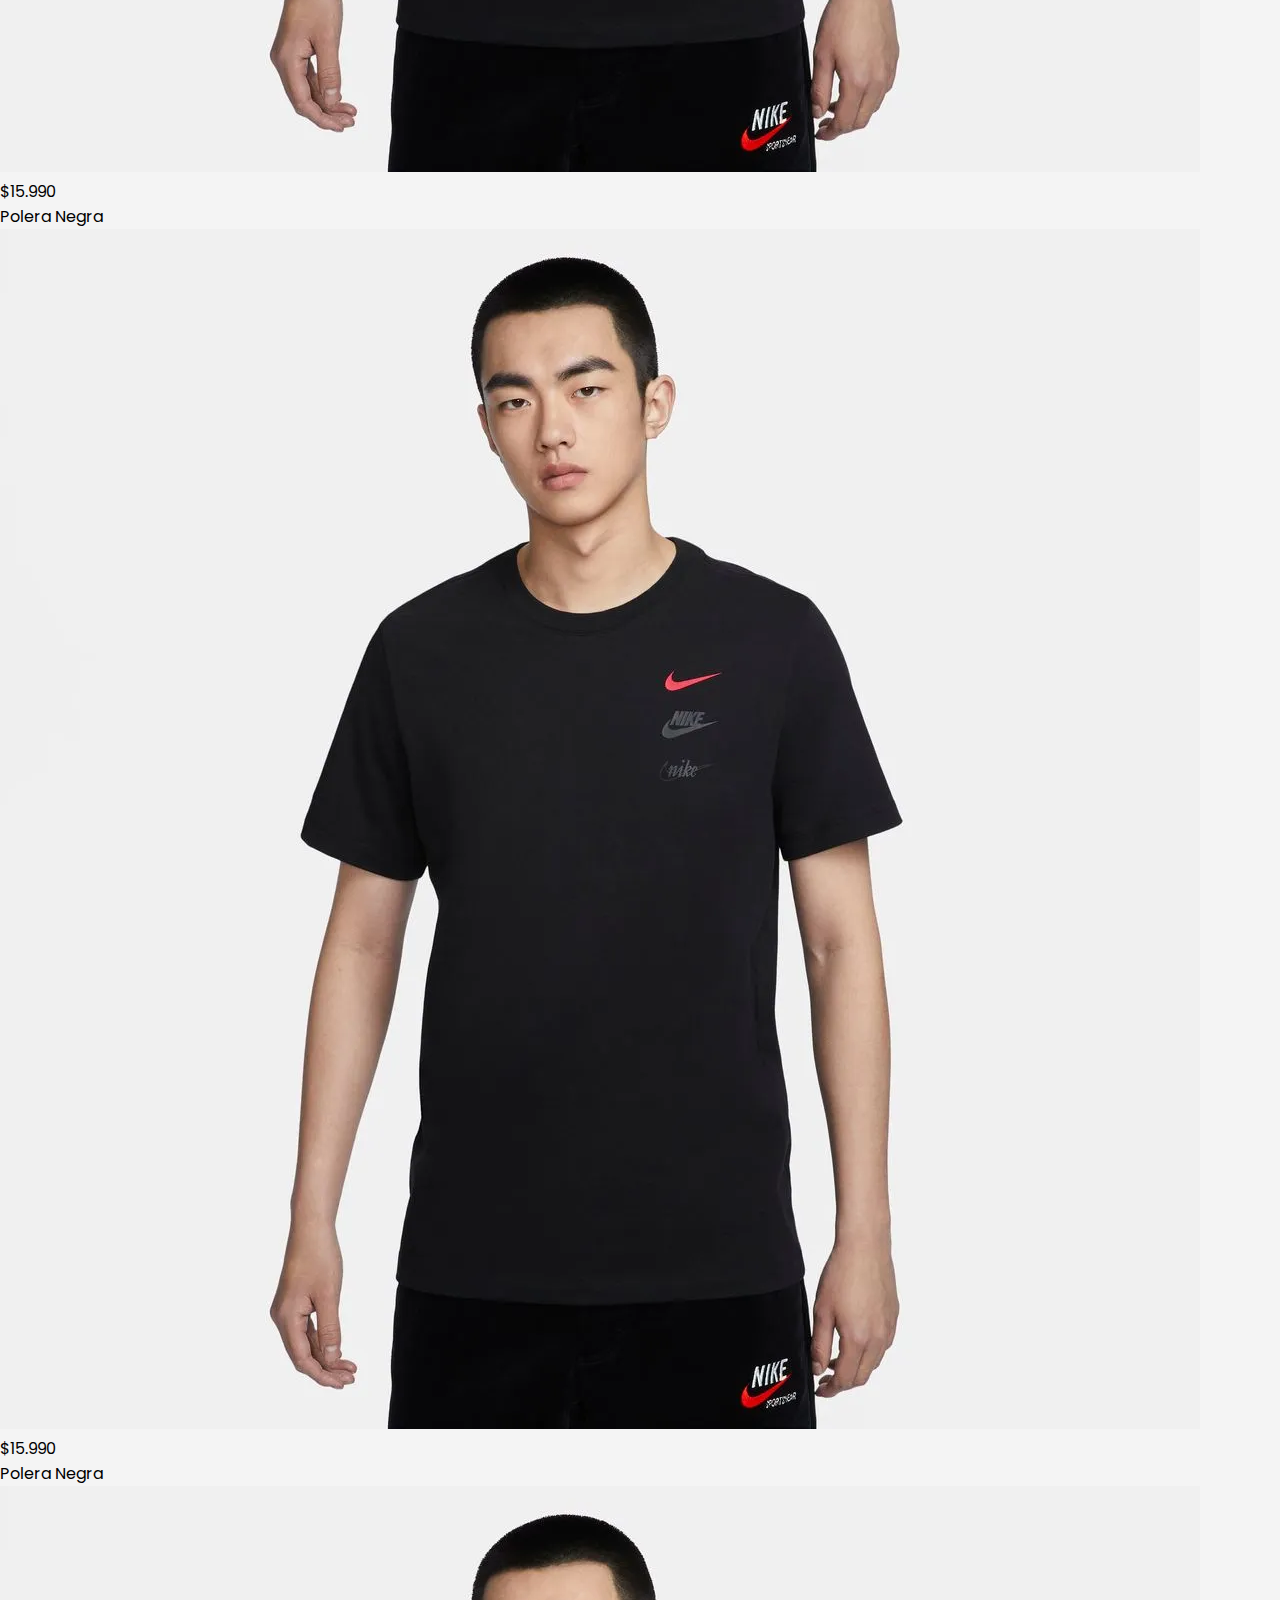
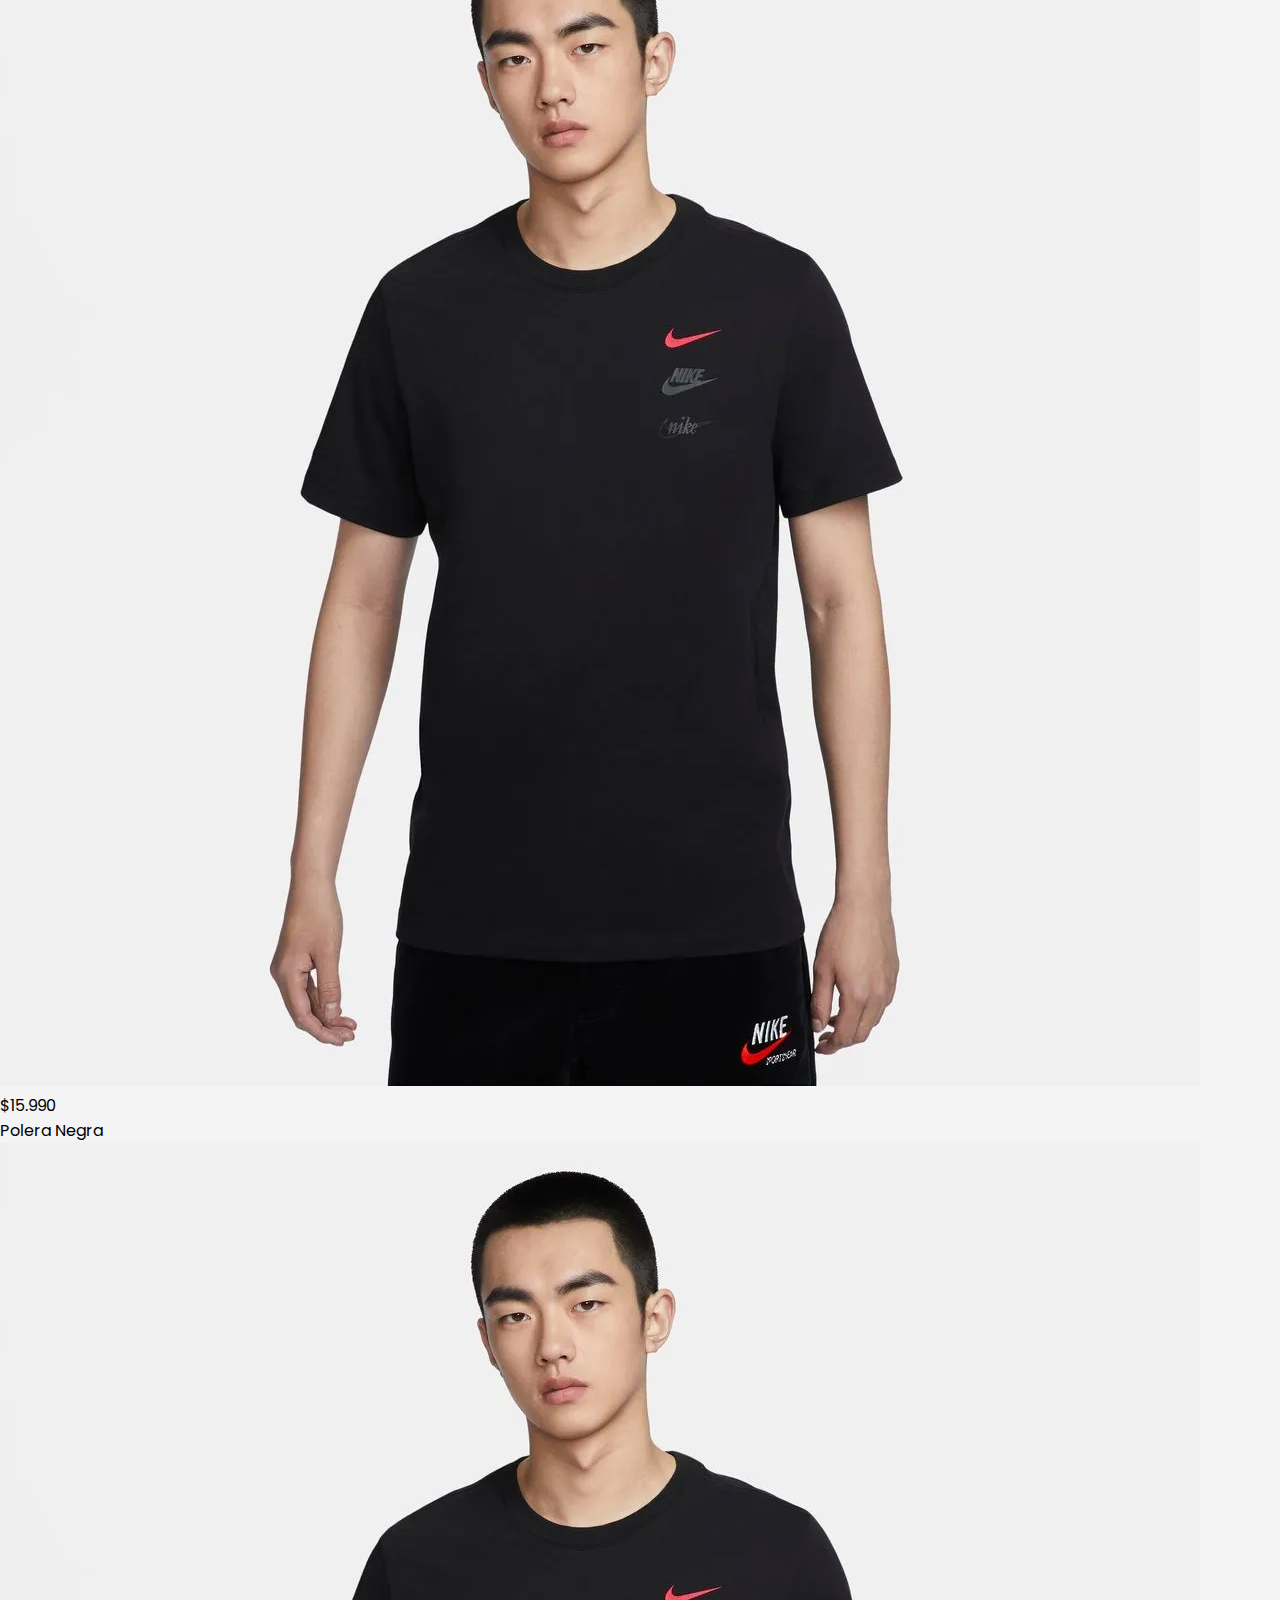
==== commit d3136f99: "Merge branch 'main' into Felipe" ====
--- a/index.html
+++ b/index.html
@@ -6,33 +6,37 @@
     <title>Marce Store</title>
     <link rel="icon" type="image/x-icon" href="/img/favicon.ico">
     <link rel="stylesheet" href="css/style.css">
-</head>
-<body>
     <link rel="preconnect" href="https://fonts.googleapis.com">
     <link rel="preconnect" href="https://fonts.gstatic.com" crossorigin>
     <link href="https://fonts.googleapis.com/css2?family=Poppins:ital,wght@0,100;0,200;0,300;0,400;0,500;0,600;0,700;0,800;0,900;1,100;1,200;1,300;1,400;1,500;1,600;1,700;1,800;1,900&display=swap" rel="stylesheet">
+</head>
+<body>
     <header>
-        <h1>Marce Store</h1>
-        <input type="text" placeholder="buscar">
+        <div class="up-nav">
+            <h1>Marce Store</h1>
+            <input type="text" placeholder="buscar">
+        </div>
+        <div class="left-nav">
+            <nav>
+                <ul>
+                    <li>Nike</li>
+                    <li>Adidas</li>
+                    <li>Puma</li>
+                    <li>Hombre</li>
+                    <li>Mujer</li>
+                    <li>Niños</li>
+                    <li>Ofertas</li>
+                </ul>
+            </nav>
+        </div>
     </header>
-    <nav>
-        <ul>
-            <li>Nike</li>
-            <li>Adidas</li>
-            <li>Puma</li>
-            <li>Hombre</li>
-            <li>Mujer</li>
-            <li>Niños</li>
-            <li>Ofertas</li>
-        </ul>
-    </nav>
     <main>
         <section class="presentacion">
-            <div class="izquierda">
+            <div class="left">
                 <h2>Bienvenido a nuestra web</h2>
                 <p>Explora nuestra coleccion</p>
             </div>
-            <div class="derecha">
+            <div class="right">
                 <img src="" alt="">
             </div>
         </section>
@@ -57,8 +61,66 @@
                 <p class="featured-name">Polera Negra</p>
                 <img class="featured" src="img/4.webp">
                 <p class="featured-price">$15.990</p>
+            <h2>Productos destacados</h2>
+            <div class="container">
+                <div class="featured-box">
+                    <p class="featured-name">Polera "ALLSTARS"</p>
+                    <img class="featured" src="img/1.webp">
+                    <p class="featured-price">$30.990</p>
+                </div>
+                <div class="featured-box">
+                    <p class="featured-name">Buzo Negro</p>
+                    <img class="featured" src="img/2.webp">
+                    <p class="featured-price">$50.990</p>
+                </div>
+                <div class="featured-box">
+                    <p class="featured-name">Polera Blanca</p>
+                    <img class="featured" src="img/3.webp">
+                    <p class="featured-price">$15.990</p>
+                </div>
+                <div class="featured-box">
+                    <p class="featured-name">Buzo Negro</p>
+                    <img class="featured" src="img/2.webp">
+                    <p class="featured-price">$50.990</p>
+                </div>
+                <div class="featured-box">
+                    <p class="featured-name">Polera Blanca</p>
+                    <img class="featured" src="img/3.webp">
+                    <p class="featured-price">$15.990</p>
+                </div>
+                <div class="featured-box">
+                    <p class="featured-name">Polera Negra</p>
+                    <img class="featured" src="img/4.webp">
+                    <p class="featured-price">$15.990</p>
+                </div>
+                <div class="featured-box">
+                    <p class="featured-name">Polera Negra</p>
+                    <img class="featured" src="img/4.webp">
+                    <p class="featured-price">$15.990</p>
+                </div>
+                <div class="featured-box">
+                    <p class="featured-name">Polera Negra</p>
+                    <img class="featured" src="img/4.webp">
+                    <p class="featured-price">$15.990</p>
+                </div>
+                <div class="featured-box">
+                    <p class="featured-name">Polera Negra</p>
+                    <img class="featured" src="img/4.webp">
+                    <p class="featured-price">$15.990</p>
+                </div>
+                <div class="featured-box">
+                    <p class="featured-name">Polera Negra</p>
+                    <img class="featured" src="img/4.webp">
+                    <p class="featured-price">$15.990</p>
+                </div>
+                <div class="featured-box">
+                    <p class="featured-name">Polera Negra</p>
+                    <img class="featured" src="img/4.webp">
+                    <p class="featured-price">$15.990</p>
+                </div>
             </div>
         </div>
+            
     </main>
 
 </body>
--- a/css/style.css
+++ b/css/style.css
@@ -1,8 +1,12 @@
+
+* {
+    margin: 0;
+    padding: 0;
+    list-style: none;
+}
 
 body{
     font-family: 'Poppins', sans-serif;
-    margin: 0;
-    padding: 0;
     background-color: #f4f4f4;
 }
 
@@ -11,12 +15,57 @@
     font-weight: bold;
     margin-bottom: 20px;
     text-align: center;
+
+.up-nav {
+    position: fixed;
+    background-color: white;
+    display: flex;
+    justify-content: space-around;
+    width: 100vw;
+    padding: 1.2rem;
+    align-items: center;    
+    z-index: 1;
+    box-shadow: 0px 0px 12px rgba(115, 115, 115, 0.51);
+}
+
+.left-nav {
+    position: fixed;
+    background-color: rgb(240, 240, 240);
+    height: 100vh;
+    width: 6vw;
+    padding: 1.3rem;
+}
+
+nav {
+    margin-top: 3rem;
+    height: 100%;
+}
+
+nav > ul {
+    display: flex;
+    flex-direction: column;
+    align-items: center;
+    gap: 2rem;
+    height: 50%;
+    justify-content: center;
+}
+
+
+h2 {
+    text-align: center;
+    padding: 2rem;
+}
+
+.container {
+    display: flex;
+    flex-wrap: wrap;
+    gap: 1rem;
+    max-width: 90vw;
+    margin-left: 10rem;
 }
 
 .featured-box{
     width: 300px;
-    height: 300px;
-    display: inline-block;
     text-align: center;
     padding: 50px;
 }
@@ -33,7 +82,7 @@
     font-size: 18px;
     color: #f39c12;
     text-align: center;
-    margin-bottom: 20px;
+    margin-bottom: 10px;
 
 }
 
@@ -53,8 +102,3 @@
     display: inline-block;
 
 }
-
-.featured:hover{
-    background-color: #ffffff;
-    transition: 0.5s;
-}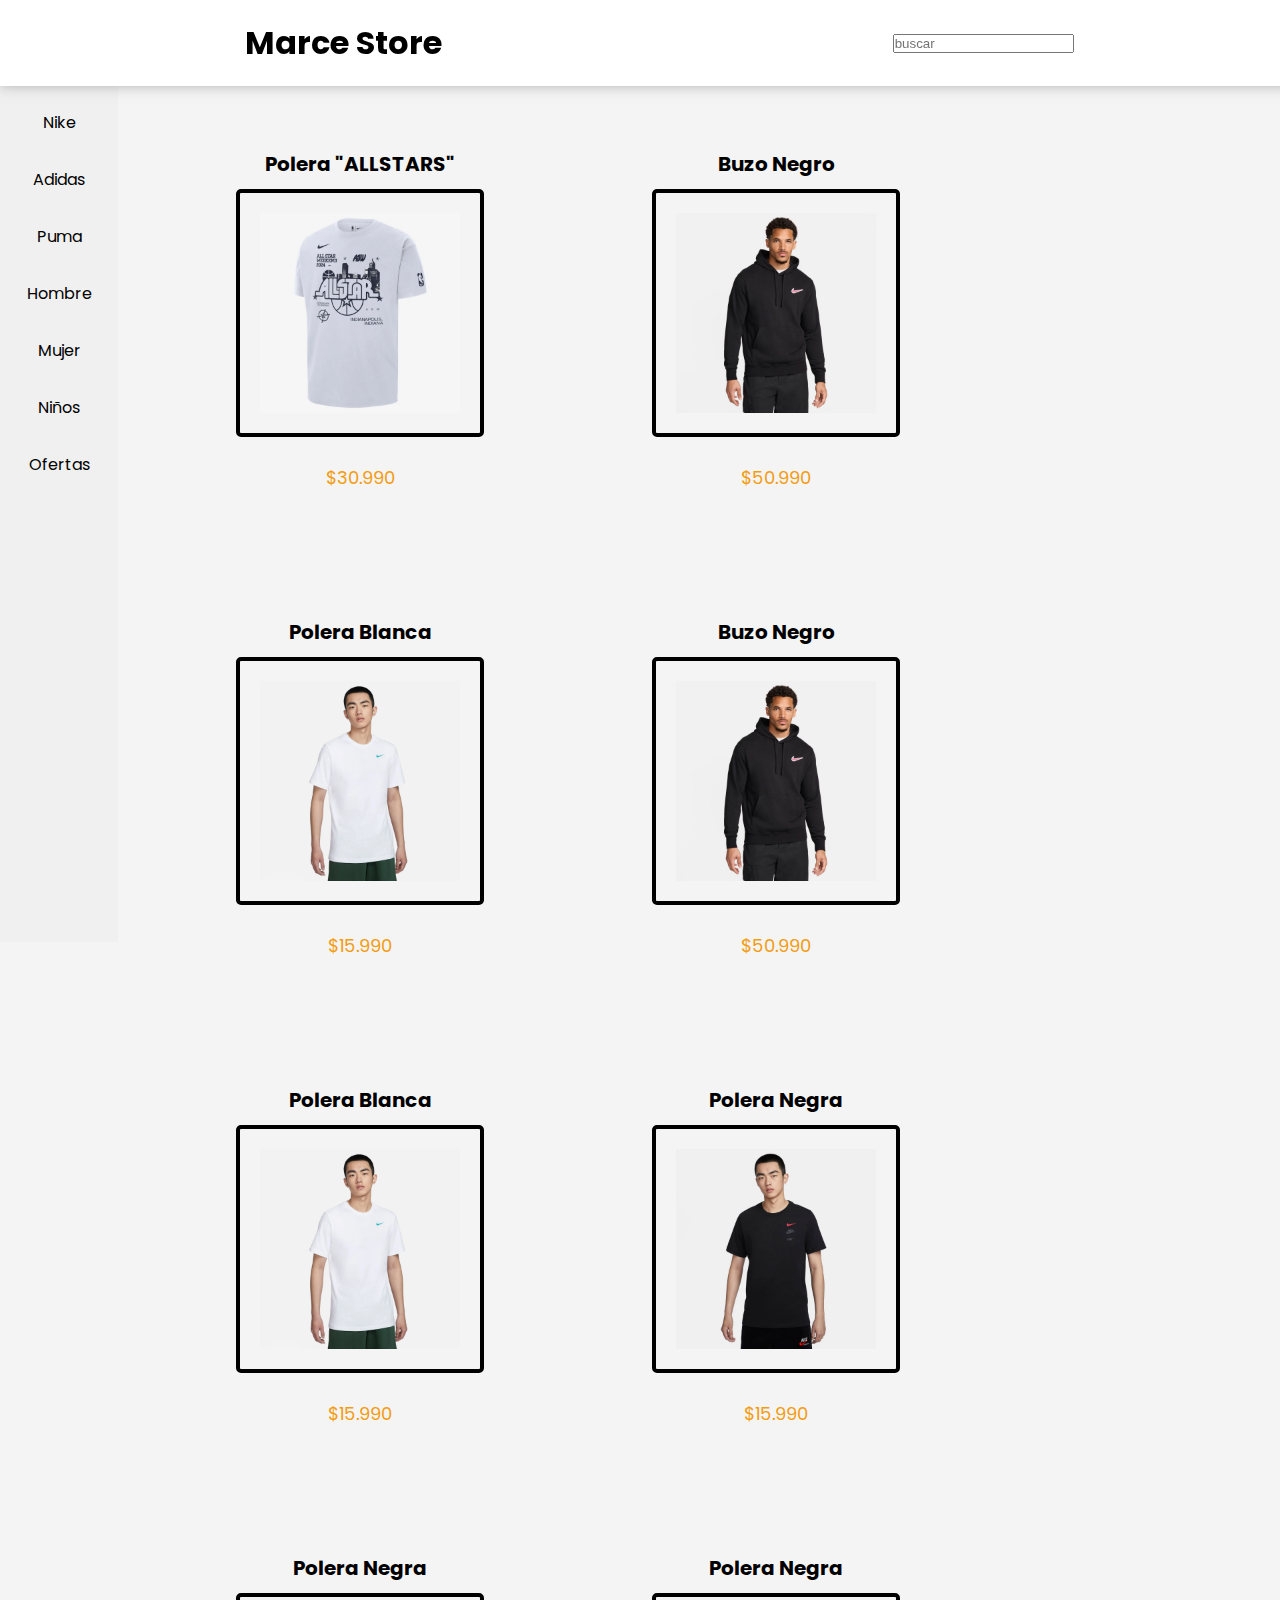
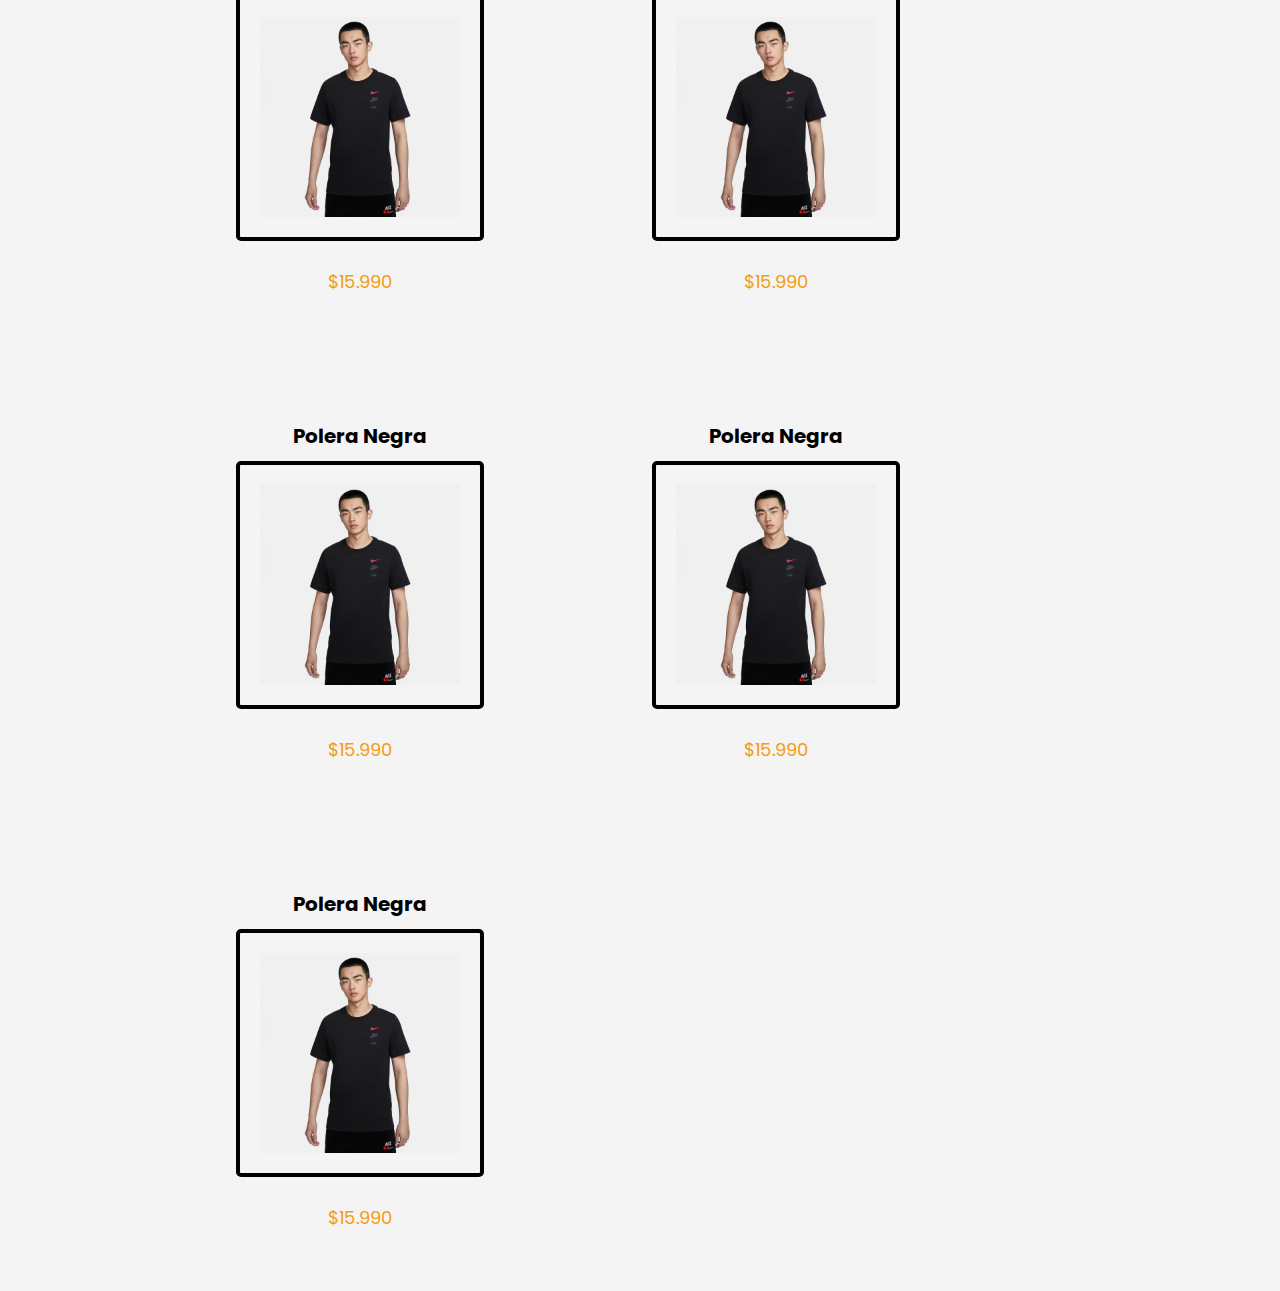
==== commit fda37e48: "Fixed the web" ====
--- a/index.html
+++ b/index.html
@@ -31,36 +31,9 @@
         </div>
     </header>
     <main>
-        <section class="presentacion">
-            <div class="left">
-                <h2>Bienvenido a nuestra web</h2>
-                <p>Explora nuestra coleccion</p>
-            </div>
-            <div class="right">
-                <img src="" alt="">
-            </div>
+
         </section>
         <div>
-            <h2 class="title-featured">Productos destacados</h2>
-            <div class="featured-box">
-                <p class="featured-name">Polera "ALLSTARS"</p>
-                <img class="featured" src="img/1.webp">
-                <p class="featured-price">$30.990</p>
-            </div>
-            <div class="featured-box">
-                <p class="featured-name">Buzo Negro</p>
-                <img class="featured" src="img/2.webp">
-                <p class="featured-price">$50.990</p>
-            </div>
-            <div class="featured-box">
-                <p class="featured-name">Polera Blanca</p>
-                <img class="featured" src="img/3.webp">
-                <p class="featured-price">$15.990</p>
-            </div>
-            <div class="featured-box">
-                <p class="featured-name">Polera Negra</p>
-                <img class="featured" src="img/4.webp">
-                <p class="featured-price">$15.990</p>
             <h2>Productos destacados</h2>
             <div class="container">
                 <div class="featured-box">
--- a/css/style.css
+++ b/css/style.css
@@ -15,6 +15,8 @@
     font-weight: bold;
     margin-bottom: 20px;
     text-align: center;
+
+}
 
 .up-nav {
     position: fixed;
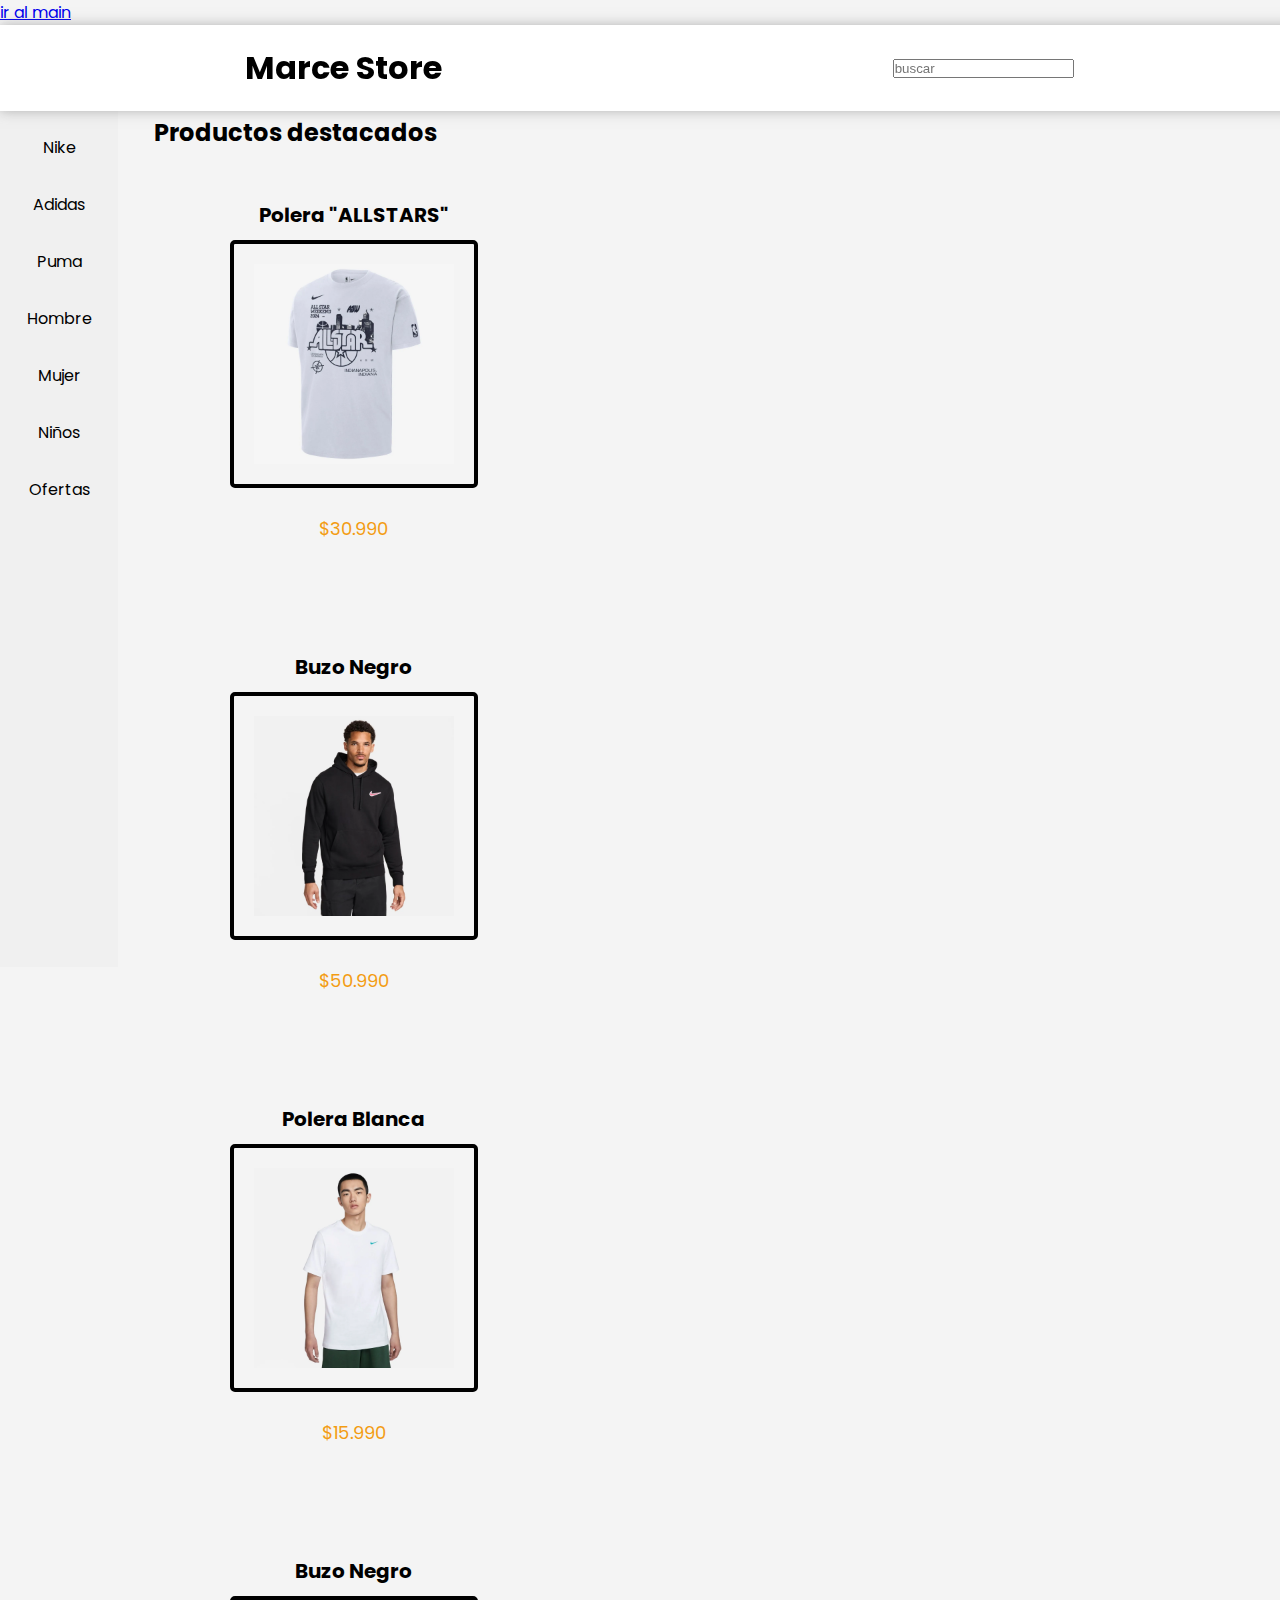
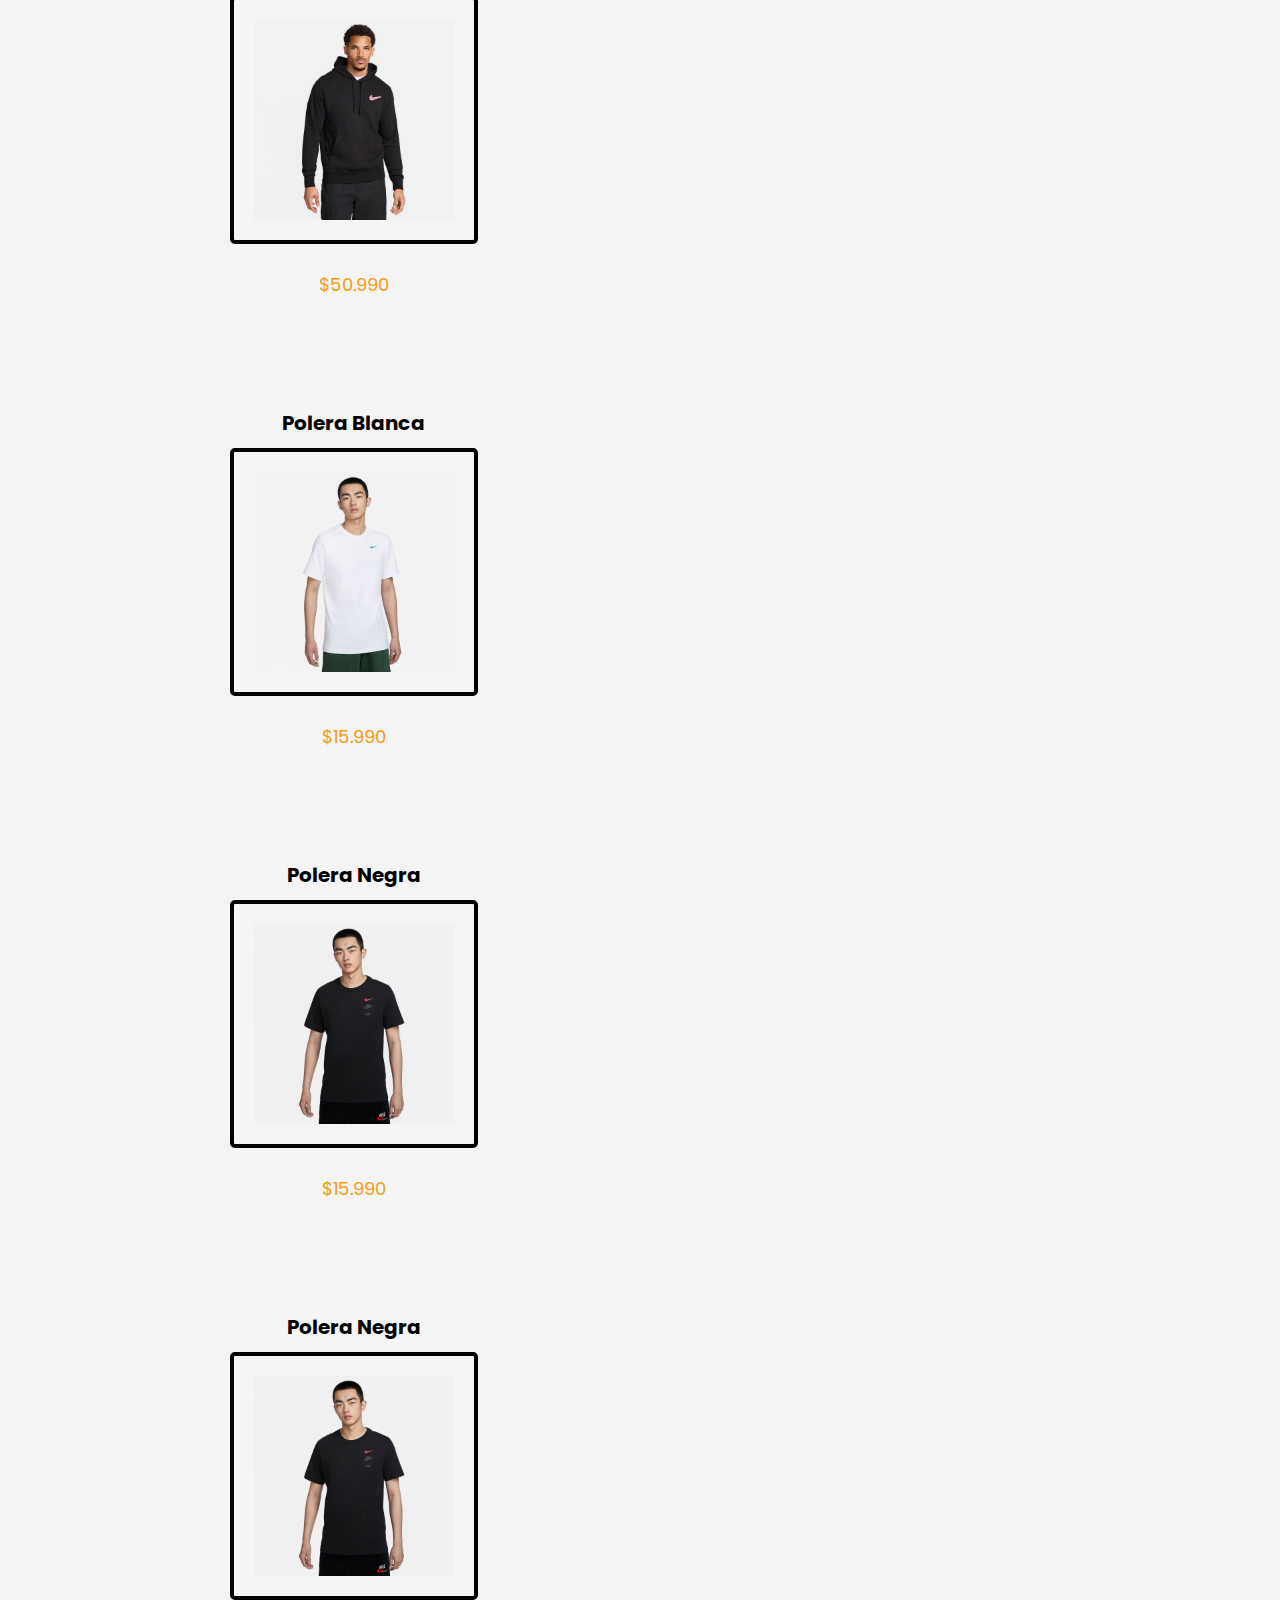
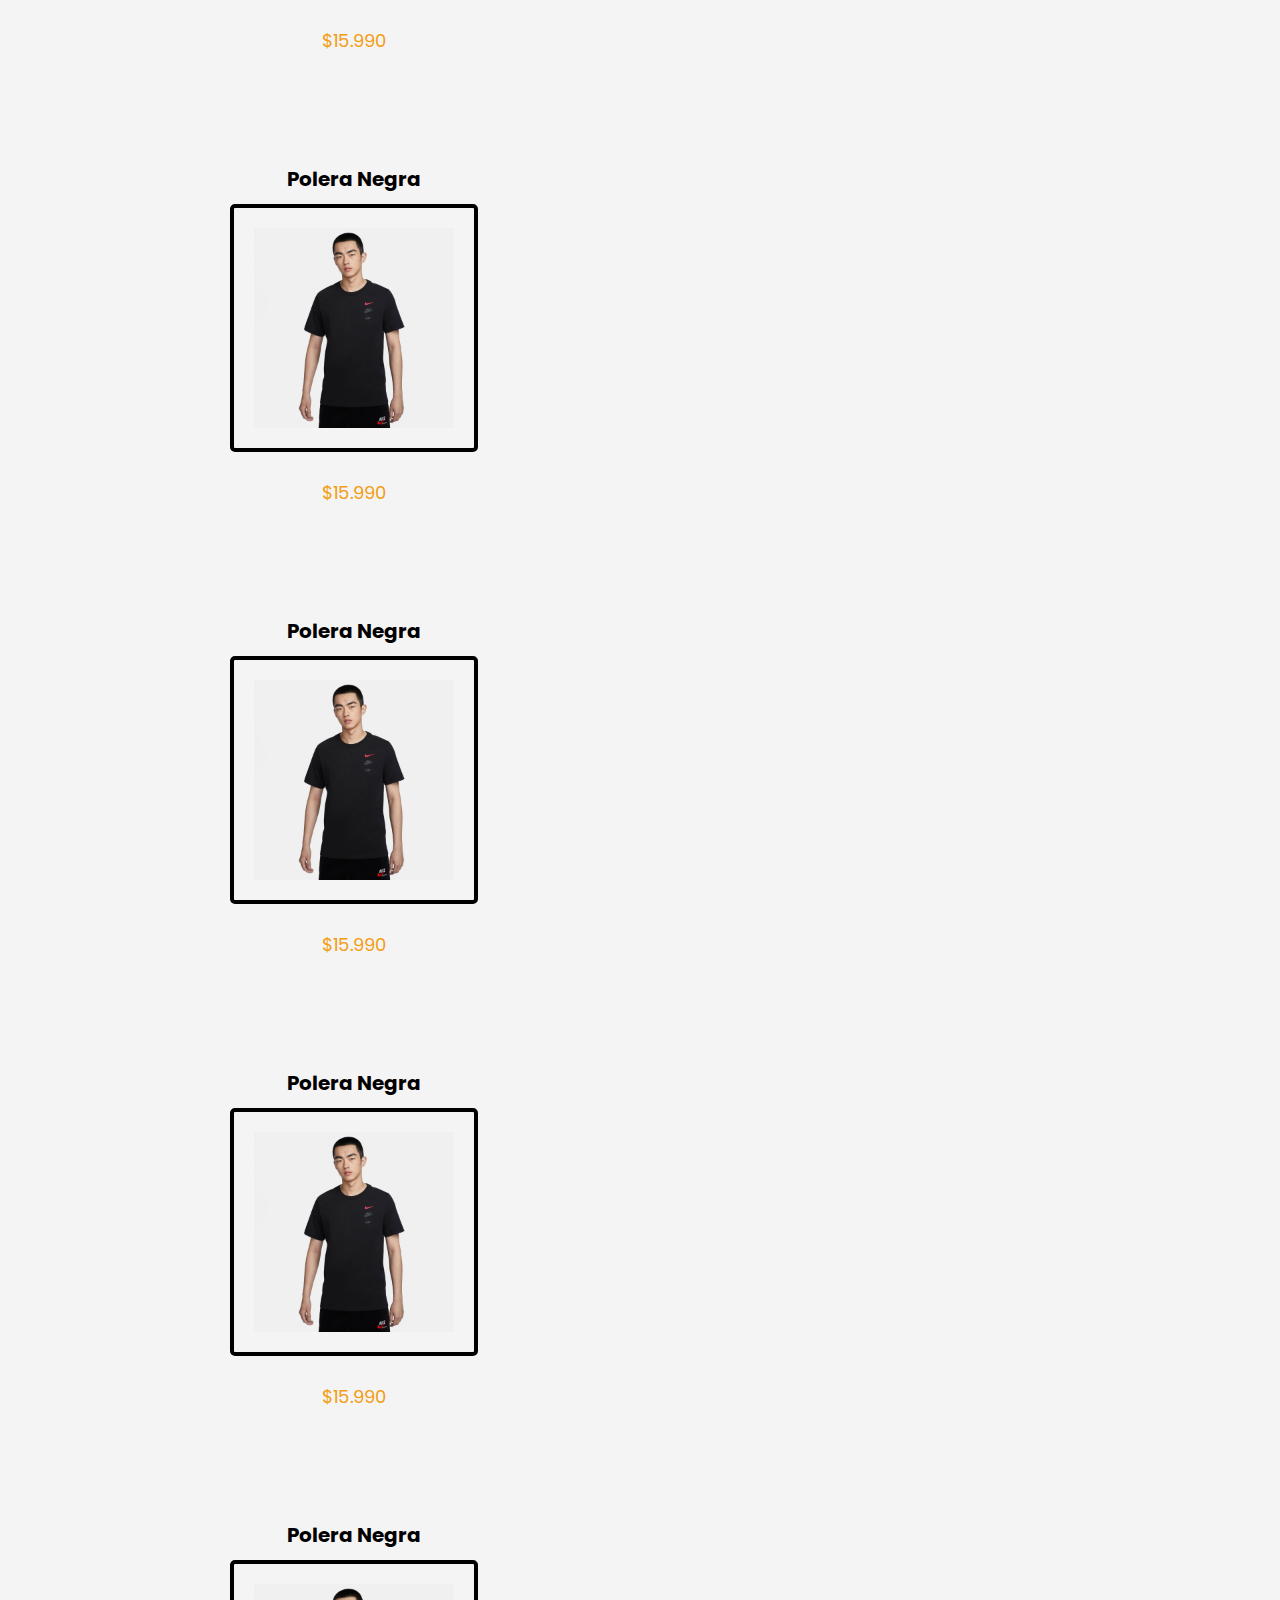
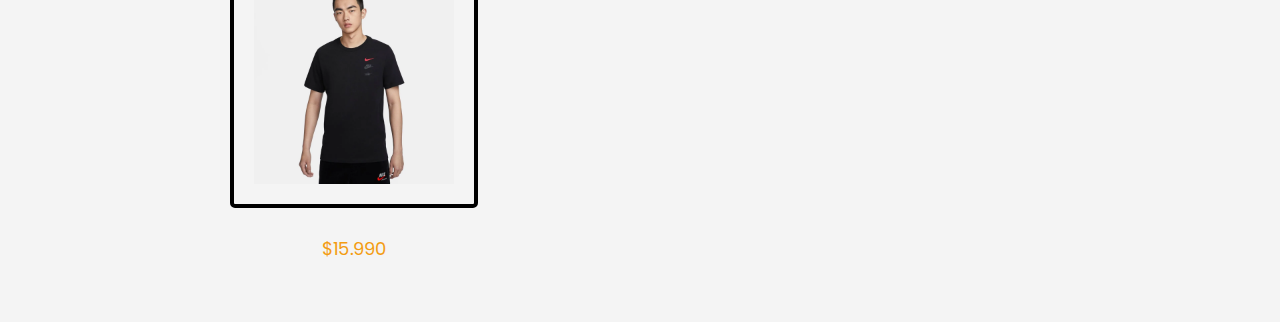
==== commit 0ff3247b: "feat: index page" ====
--- a/index.html
+++ b/index.html
@@ -11,6 +11,7 @@
     <link href="https://fonts.googleapis.com/css2?family=Poppins:ital,wght@0,100;0,200;0,300;0,400;0,500;0,600;0,700;0,800;0,900;1,100;1,200;1,300;1,400;1,500;1,600;1,700;1,800;1,900&display=swap" rel="stylesheet">
 </head>
 <body>
+    <a href="main.html">ir al main</a>
     <header>
         <div class="up-nav">
             <h1>Marce Store</h1>
--- a/css/style.css
+++ b/css/style.css
@@ -17,6 +17,37 @@
     text-align: center;
 
 }
+
+header {
+    height: 10vh;
+}
+
+
+.mt-xxl {
+    margin-top: 7rem;
+}
+
+.featured-products-container > h2 {
+    text-align: center;
+}
+ 
+main {
+    width: 76vw;
+    margin: auto;
+}
+
+.left {
+    width: 37vw;
+}
+
+.right {
+    width: 37vw;
+}
+
+.right > img {
+    width: 34rem;
+}
+
 
 .up-nav {
     position: fixed;
@@ -53,17 +84,9 @@
 }
 
 
-h2 {
-    text-align: center;
-    padding: 2rem;
-}
-
-.container {
-    display: flex;
-    flex-wrap: wrap;
-    gap: 1rem;
-    max-width: 90vw;
-    margin-left: 10rem;
+.title {
+    text-align: start;
+    margin-bottom: 1rem;
 }
 
 .featured-box{
@@ -102,5 +125,59 @@
     border: 4px solid #000000;
     border-radius: 5px;
     display: inline-block;
+}
 
+.flex-between {
+    display: flex;
+    justify-content: space-between;
+    align-items: center;
 }
+
+.card-explorer {
+    margin-top: 2rem;
+    display: flex;
+    align-items: start;
+    gap: 1rem;
+}
+
+.card-explorer > img {
+    height: 8rem;
+}
+
+.card-customer {
+    display: flex;
+    justify-content: center;
+    align-items: center;
+    gap: 3rem;
+}
+
+.card-customer-data > img {
+    height: 4rem;
+    border-radius: 50%;
+}
+
+.card-customer-description {
+    margin-top: 1.2rem;
+}
+
+.card-customer-data {
+    display: flex;
+    align-items: center;
+    gap: 1rem;
+}
+
+
+.newsletter > h2{
+    text-align: center;
+}
+
+.newsletter-form {
+    display: flex;
+    flex-direction: column;
+}
+
+footer > p {
+    text-align: center;
+    padding: 2rem;
+    font-size: 1.2rem;
+}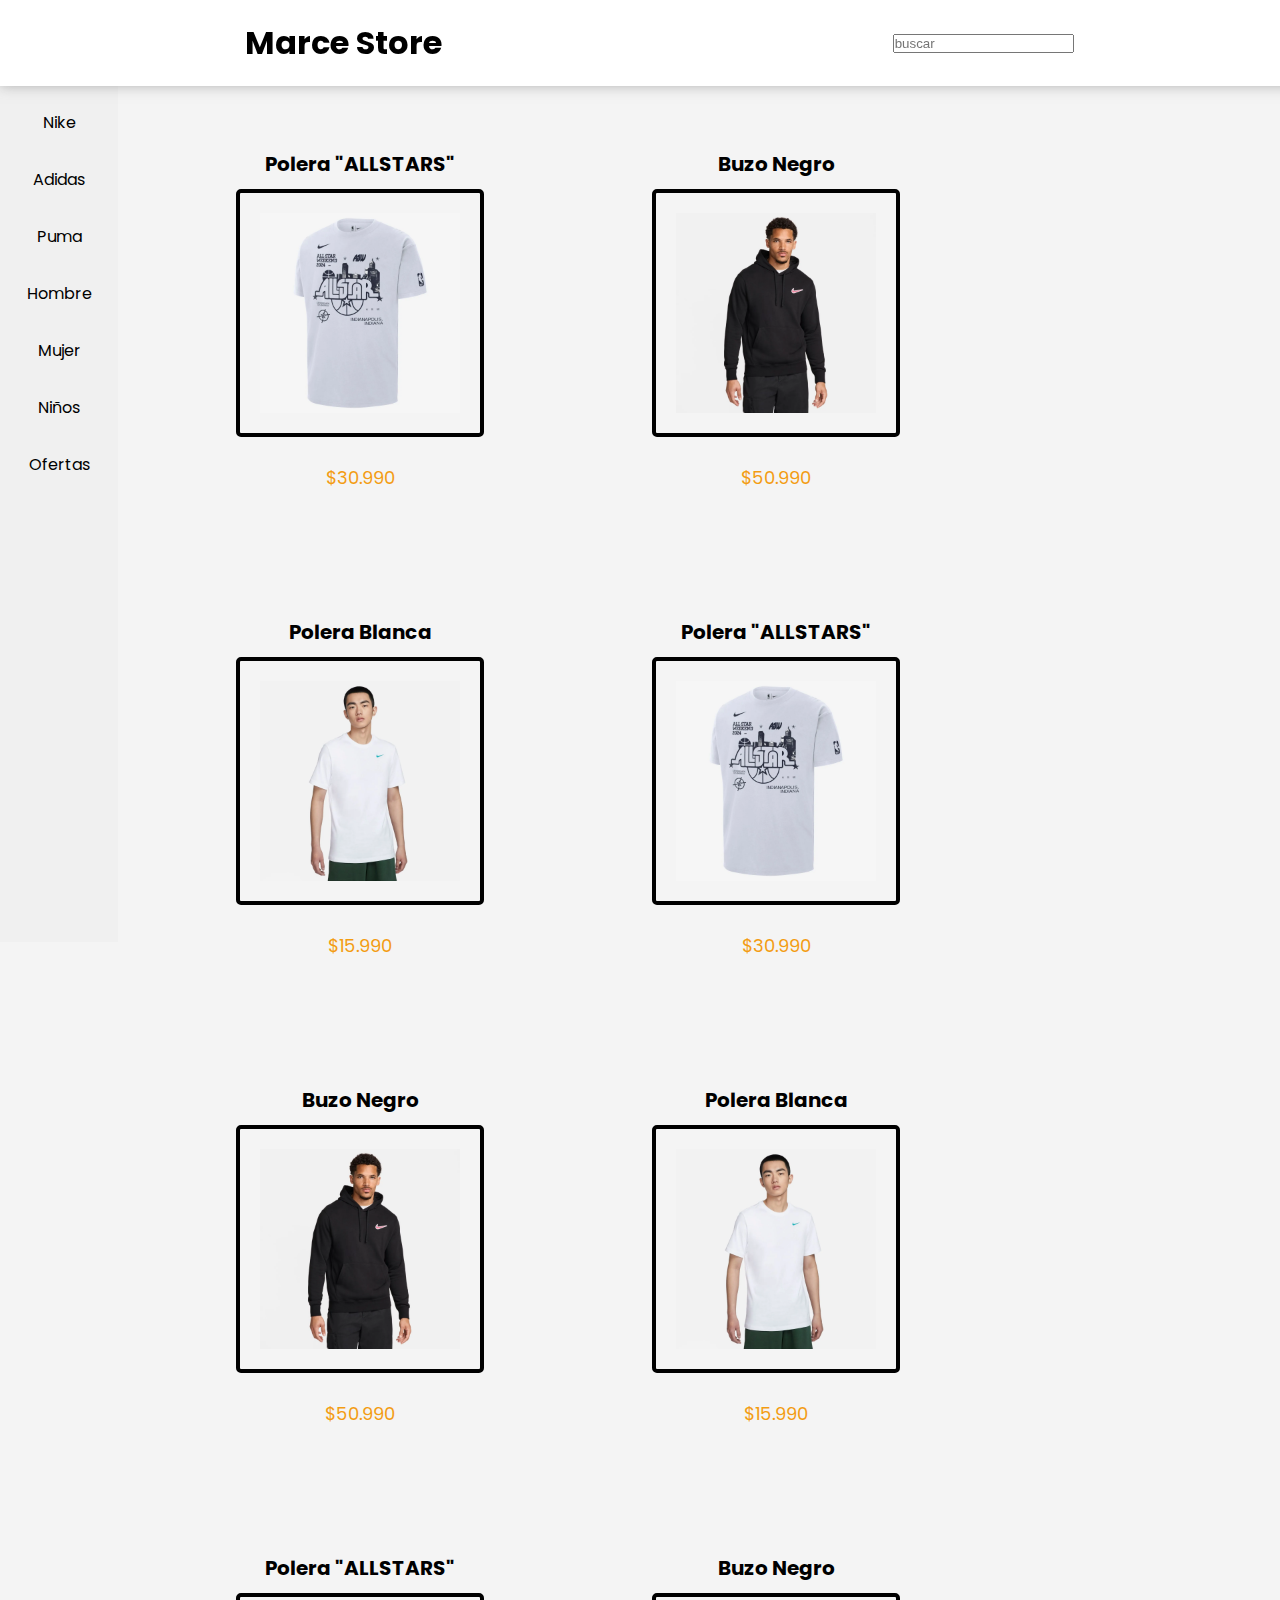
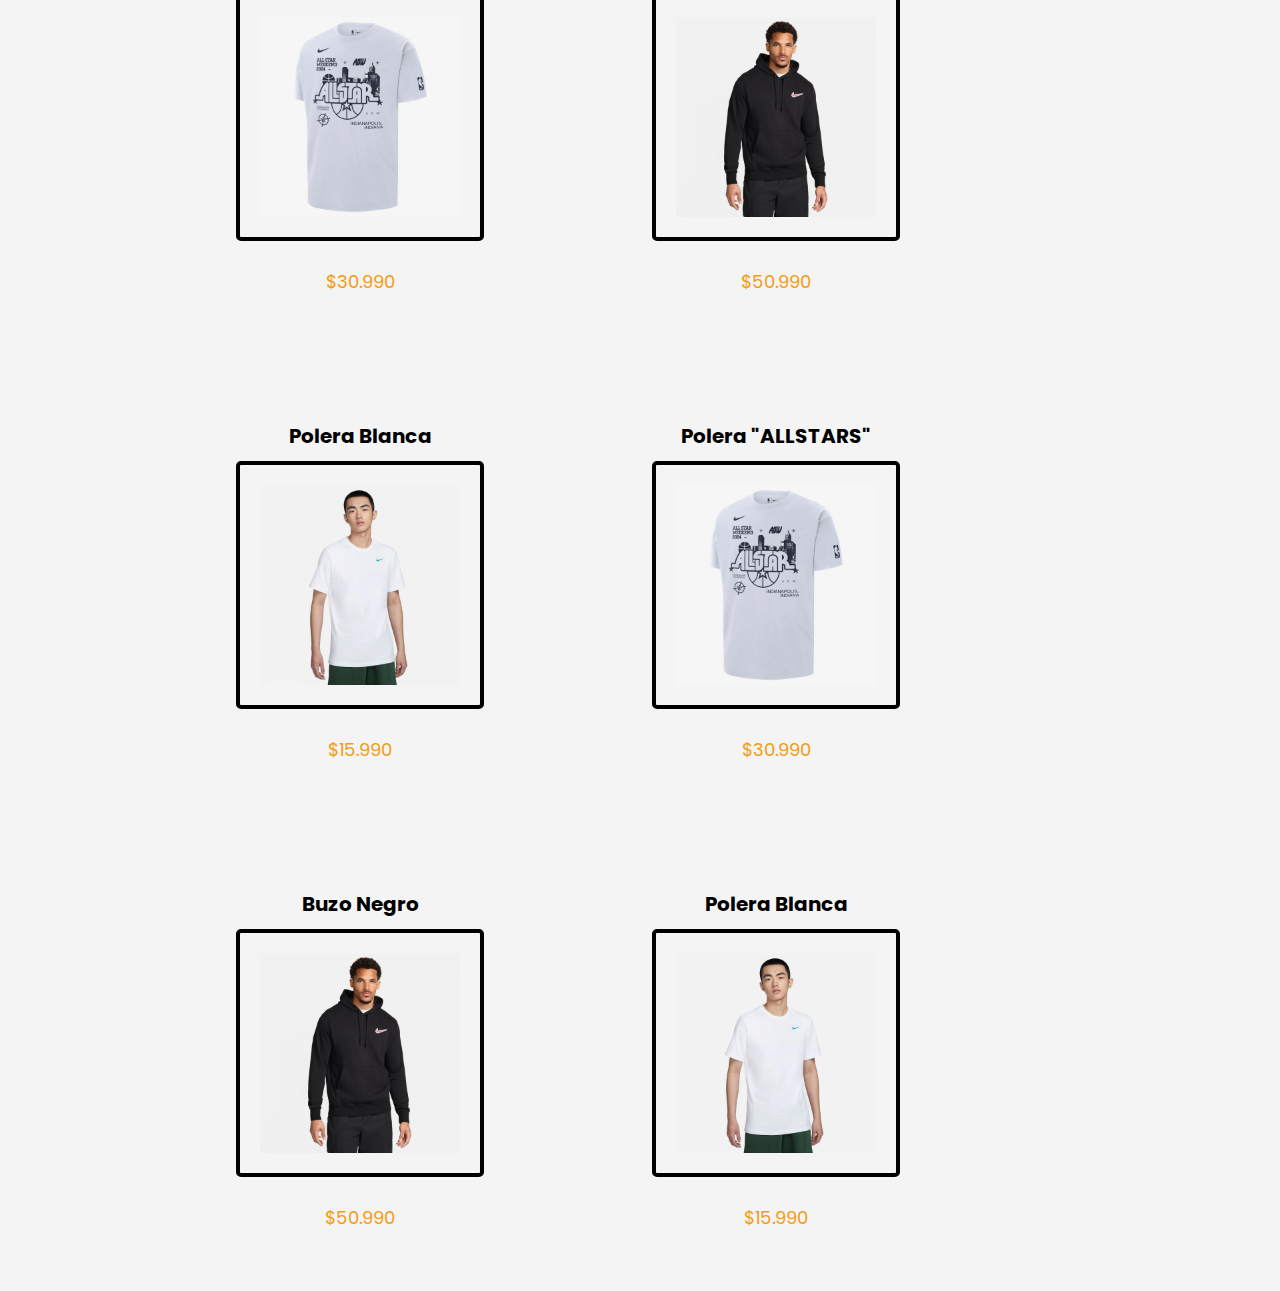
==== commit 0c750e1b: "Feat: Product page" ====
--- a/index.html
+++ b/index.html
@@ -11,7 +11,6 @@
     <link href="https://fonts.googleapis.com/css2?family=Poppins:ital,wght@0,100;0,200;0,300;0,400;0,500;0,600;0,700;0,800;0,900;1,100;1,200;1,300;1,400;1,500;1,600;1,700;1,800;1,900&display=swap" rel="stylesheet">
 </head>
 <body>
-    <a href="main.html">ir al main</a>
     <header>
         <div class="up-nav">
             <h1>Marce Store</h1>
@@ -37,61 +36,90 @@
         <div>
             <h2>Productos destacados</h2>
             <div class="container">
-                <div class="featured-box">
-                    <p class="featured-name">Polera "ALLSTARS"</p>
-                    <img class="featured" src="img/1.webp">
-                    <p class="featured-price">$30.990</p>
-                </div>
-                <div class="featured-box">
-                    <p class="featured-name">Buzo Negro</p>
-                    <img class="featured" src="img/2.webp">
-                    <p class="featured-price">$50.990</p>
-                </div>
-                <div class="featured-box">
-                    <p class="featured-name">Polera Blanca</p>
-                    <img class="featured" src="img/3.webp">
-                    <p class="featured-price">$15.990</p>
-                </div>
-                <div class="featured-box">
-                    <p class="featured-name">Buzo Negro</p>
-                    <img class="featured" src="img/2.webp">
-                    <p class="featured-price">$50.990</p>
-                </div>
-                <div class="featured-box">
-                    <p class="featured-name">Polera Blanca</p>
-                    <img class="featured" src="img/3.webp">
-                    <p class="featured-price">$15.990</p>
-                </div>
-                <div class="featured-box">
-                    <p class="featured-name">Polera Negra</p>
-                    <img class="featured" src="img/4.webp">
-                    <p class="featured-price">$15.990</p>
-                </div>
-                <div class="featured-box">
-                    <p class="featured-name">Polera Negra</p>
-                    <img class="featured" src="img/4.webp">
-                    <p class="featured-price">$15.990</p>
-                </div>
-                <div class="featured-box">
-                    <p class="featured-name">Polera Negra</p>
-                    <img class="featured" src="img/4.webp">
-                    <p class="featured-price">$15.990</p>
-                </div>
-                <div class="featured-box">
-                    <p class="featured-name">Polera Negra</p>
-                    <img class="featured" src="img/4.webp">
-                    <p class="featured-price">$15.990</p>
-                </div>
-                <div class="featured-box">
-                    <p class="featured-name">Polera Negra</p>
-                    <img class="featured" src="img/4.webp">
-                    <p class="featured-price">$15.990</p>
-                </div>
-                <div class="featured-box">
-                    <p class="featured-name">Polera Negra</p>
-                    <img class="featured" src="img/4.webp">
-                    <p class="featured-price">$15.990</p>
-                </div>
+                <a href="product.html">
+                    <div class="featured-box">
+                        <p class="featured-name">Polera "ALLSTARS"</p>
+                        <img class="featured" src="img/1.webp">
+                        <p class="featured-price">$30.990</p>
+                    </div>
+                </a>
+                <a href="product.html">
+                    <div class="featured-box">
+                        <p class="featured-name">Buzo Negro</p>
+                        <img class="featured" src="img/2.webp">
+                        <p class="featured-price">$50.990</p>
+                    </div>
+                </a>
+                <a href="product.html">
+                    <div class="featured-box">
+                        <p class="featured-name">Polera Blanca</p>
+                        <img class="featured" src="img/3.webp">
+                        <p class="featured-price">$15.990</p>
+                    </div>
+                </a>
+                <a href="product.html">
+                    <div class="featured-box">
+                        <p class="featured-name">Polera "ALLSTARS"</p>
+                        <img class="featured" src="img/1.webp">
+                        <p class="featured-price">$30.990</p>
+                    </div>
+                </a>
+                <a href="product.html">
+                    <div class="featured-box">
+                        <p class="featured-name">Buzo Negro</p>
+                        <img class="featured" src="img/2.webp">
+                        <p class="featured-price">$50.990</p>
+                    </div>
+                </a>
+                <a href="product.html">
+                    <div class="featured-box">
+                        <p class="featured-name">Polera Blanca</p>
+                        <img class="featured" src="img/3.webp">
+                        <p class="featured-price">$15.990</p>
+                    </div>
+                </a>
+                <a href="product.html">
+                    <div class="featured-box">
+                        <p class="featured-name">Polera "ALLSTARS"</p>
+                        <img class="featured" src="img/1.webp">
+                        <p class="featured-price">$30.990</p>
+                    </div>
+                </a>
+                <a href="product.html">
+                    <div class="featured-box">
+                        <p class="featured-name">Buzo Negro</p>
+                        <img class="featured" src="img/2.webp">
+                        <p class="featured-price">$50.990</p>
+                    </div>
+                </a>
+                <a href="product.html">
+                    <div class="featured-box">
+                        <p class="featured-name">Polera Blanca</p>
+                        <img class="featured" src="img/3.webp">
+                        <p class="featured-price">$15.990</p>
+                    </div>
+                </a>
+                <a href="product.html">
+                    <div class="featured-box">
+                        <p class="featured-name">Polera "ALLSTARS"</p>
+                        <img class="featured" src="img/1.webp">
+                        <p class="featured-price">$30.990</p>
+                    </div>
+                </a>
+                <a href="product.html">
+                    <div class="featured-box">
+                        <p class="featured-name">Buzo Negro</p>
+                        <img class="featured" src="img/2.webp">
+                        <p class="featured-price">$50.990</p>
+                    </div>
+                </a>
+                <a href="product.html">
+                    <div class="featured-box">
+                        <p class="featured-name">Polera Blanca</p>
+                        <img class="featured" src="img/3.webp">
+                        <p class="featured-price">$15.990</p>
+                    </div>
+                </a>
             </div>
         </div>
             
--- a/css/style.css
+++ b/css/style.css
@@ -3,6 +3,11 @@
     margin: 0;
     padding: 0;
     list-style: none;
+}
+
+a{
+    text-decoration: none;
+    color: black;
 }
 
 body{
@@ -17,37 +22,6 @@
     text-align: center;
 
 }
-
-header {
-    height: 10vh;
-}
-
-
-.mt-xxl {
-    margin-top: 7rem;
-}
-
-.featured-products-container > h2 {
-    text-align: center;
-}
- 
-main {
-    width: 76vw;
-    margin: auto;
-}
-
-.left {
-    width: 37vw;
-}
-
-.right {
-    width: 37vw;
-}
-
-.right > img {
-    width: 34rem;
-}
-
 
 .up-nav {
     position: fixed;
@@ -84,9 +58,17 @@
 }
 
 
-.title {
-    text-align: start;
-    margin-bottom: 1rem;
+h2 {
+    text-align: center;
+    padding: 2rem;
+}
+
+.container {
+    display: flex;
+    flex-wrap: wrap;
+    gap: 1rem;
+    max-width: 90vw;
+    margin-left: 10rem;
 }
 
 .featured-box{
@@ -125,59 +107,5 @@
     border: 4px solid #000000;
     border-radius: 5px;
     display: inline-block;
+
 }
-
-.flex-between {
-    display: flex;
-    justify-content: space-between;
-    align-items: center;
-}
-
-.card-explorer {
-    margin-top: 2rem;
-    display: flex;
-    align-items: start;
-    gap: 1rem;
-}
-
-.card-explorer > img {
-    height: 8rem;
-}
-
-.card-customer {
-    display: flex;
-    justify-content: center;
-    align-items: center;
-    gap: 3rem;
-}
-
-.card-customer-data > img {
-    height: 4rem;
-    border-radius: 50%;
-}
-
-.card-customer-description {
-    margin-top: 1.2rem;
-}
-
-.card-customer-data {
-    display: flex;
-    align-items: center;
-    gap: 1rem;
-}
-
-
-.newsletter > h2{
-    text-align: center;
-}
-
-.newsletter-form {
-    display: flex;
-    flex-direction: column;
-}
-
-footer > p {
-    text-align: center;
-    padding: 2rem;
-    font-size: 1.2rem;
-}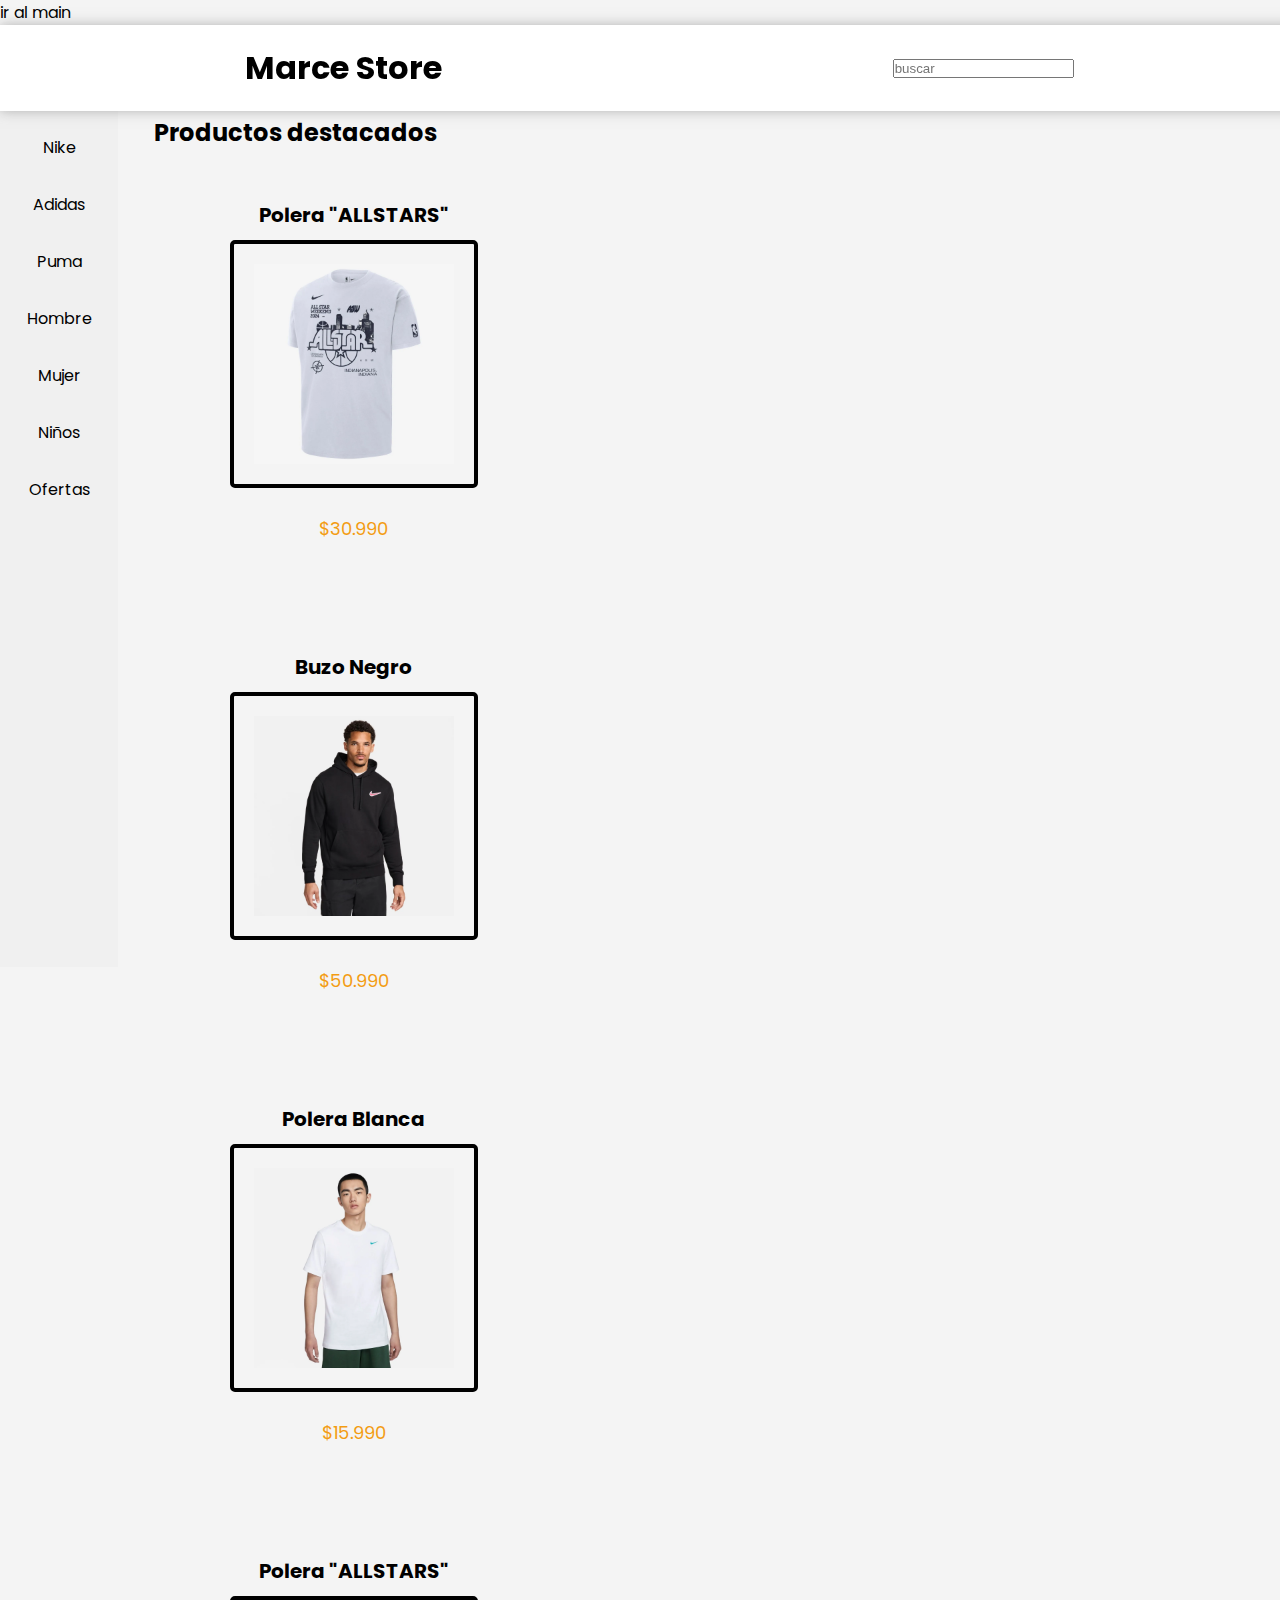
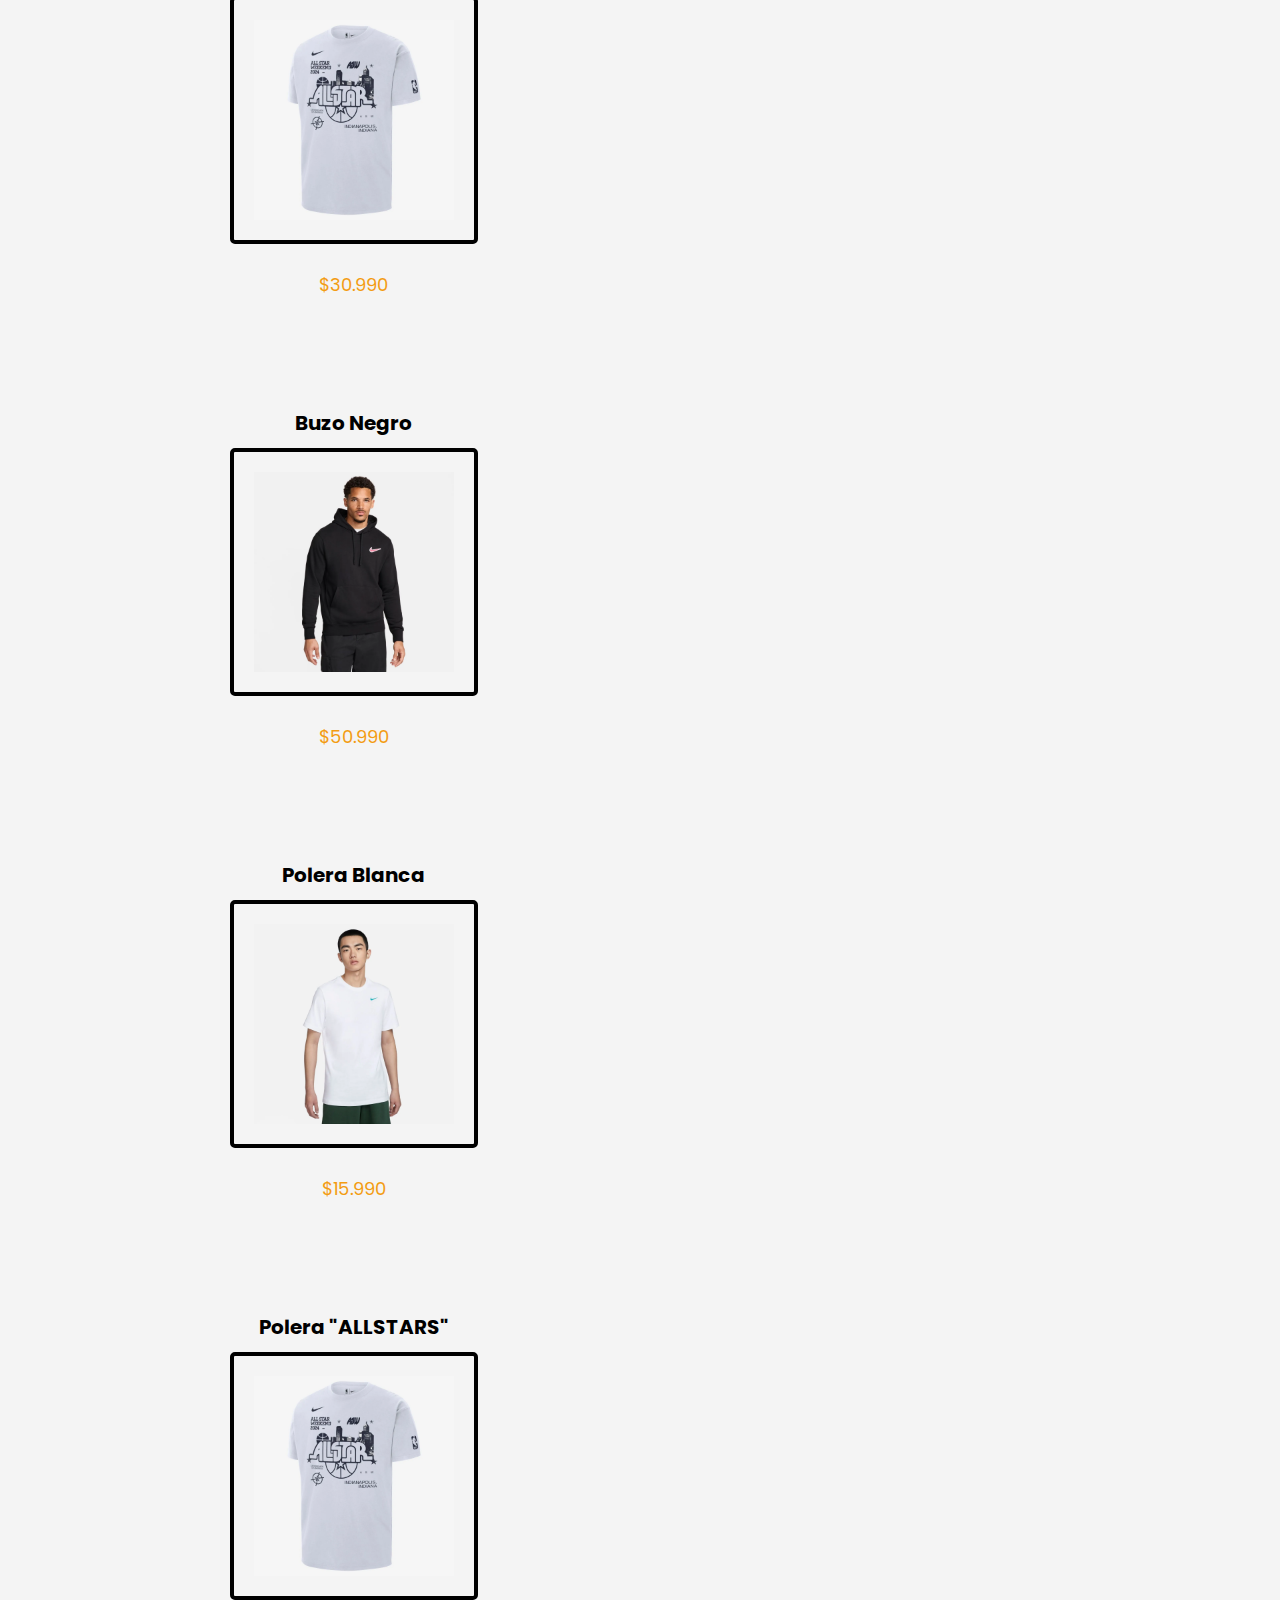
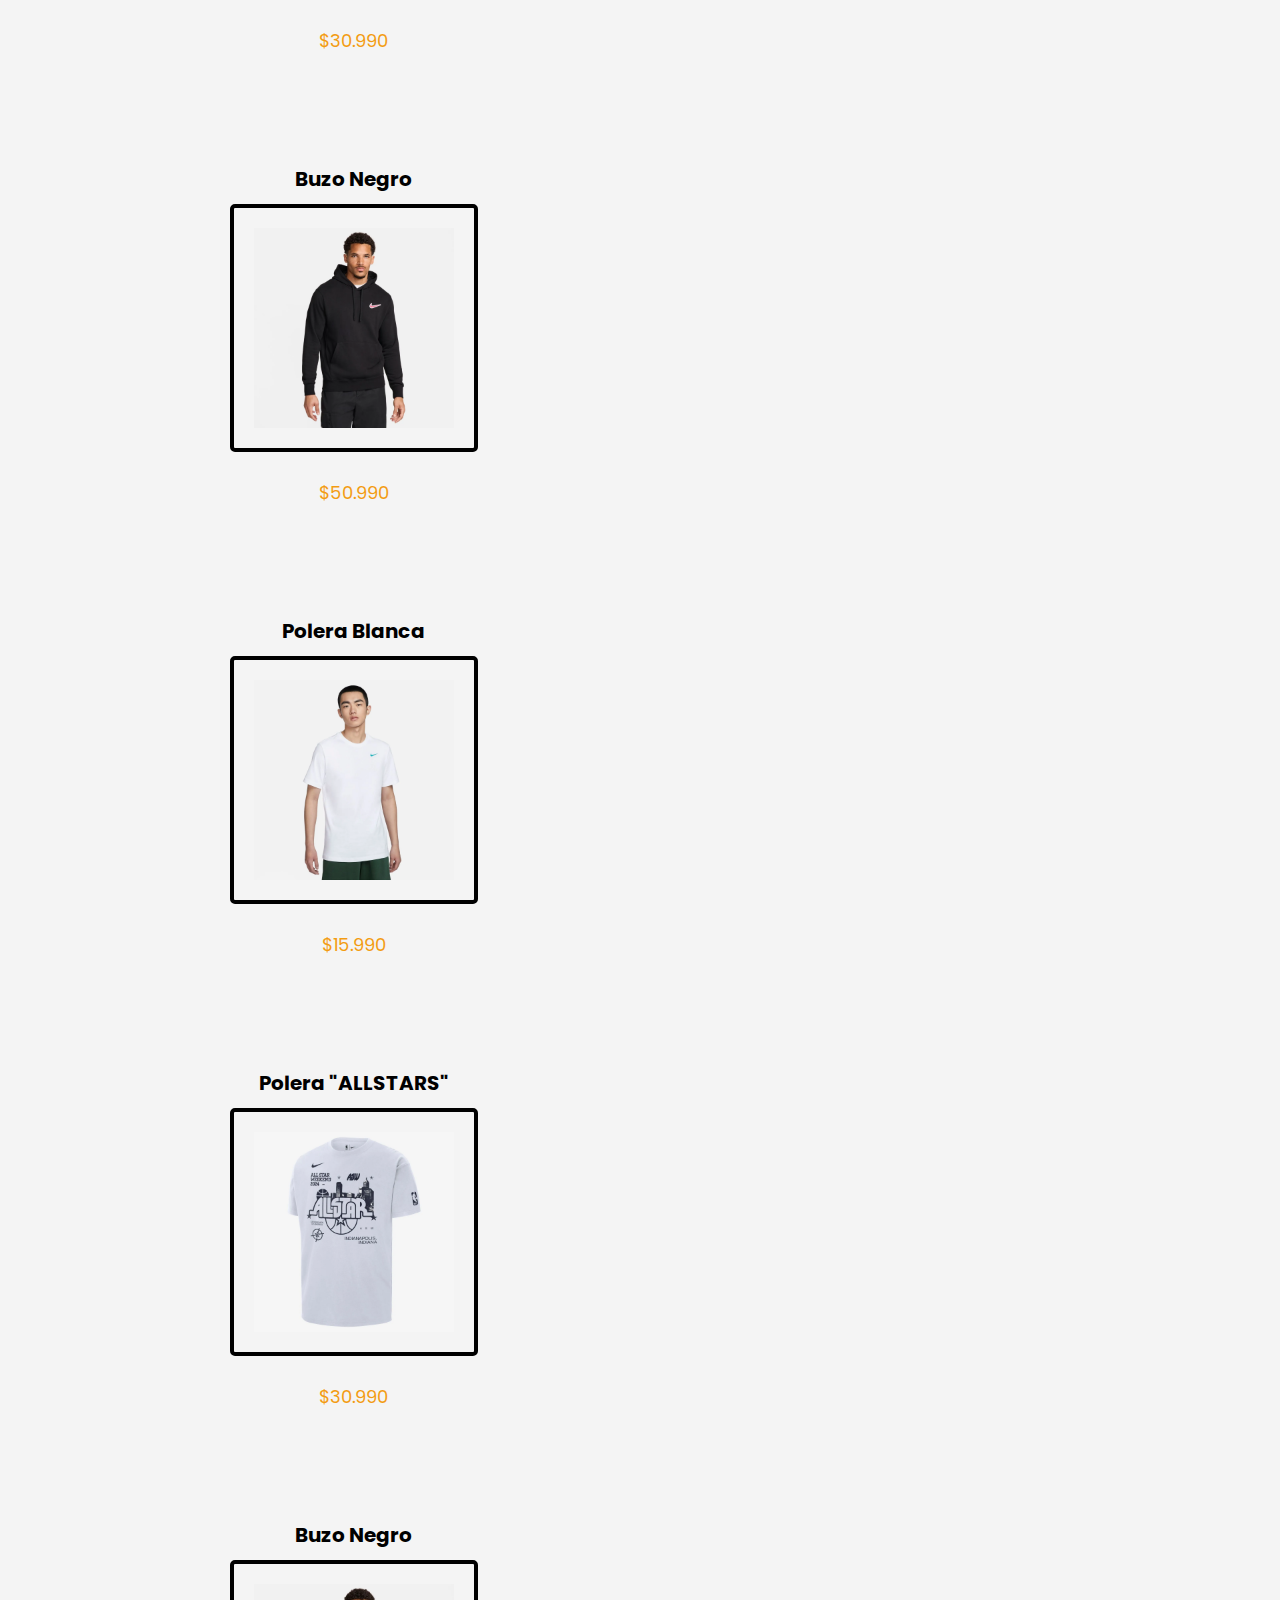
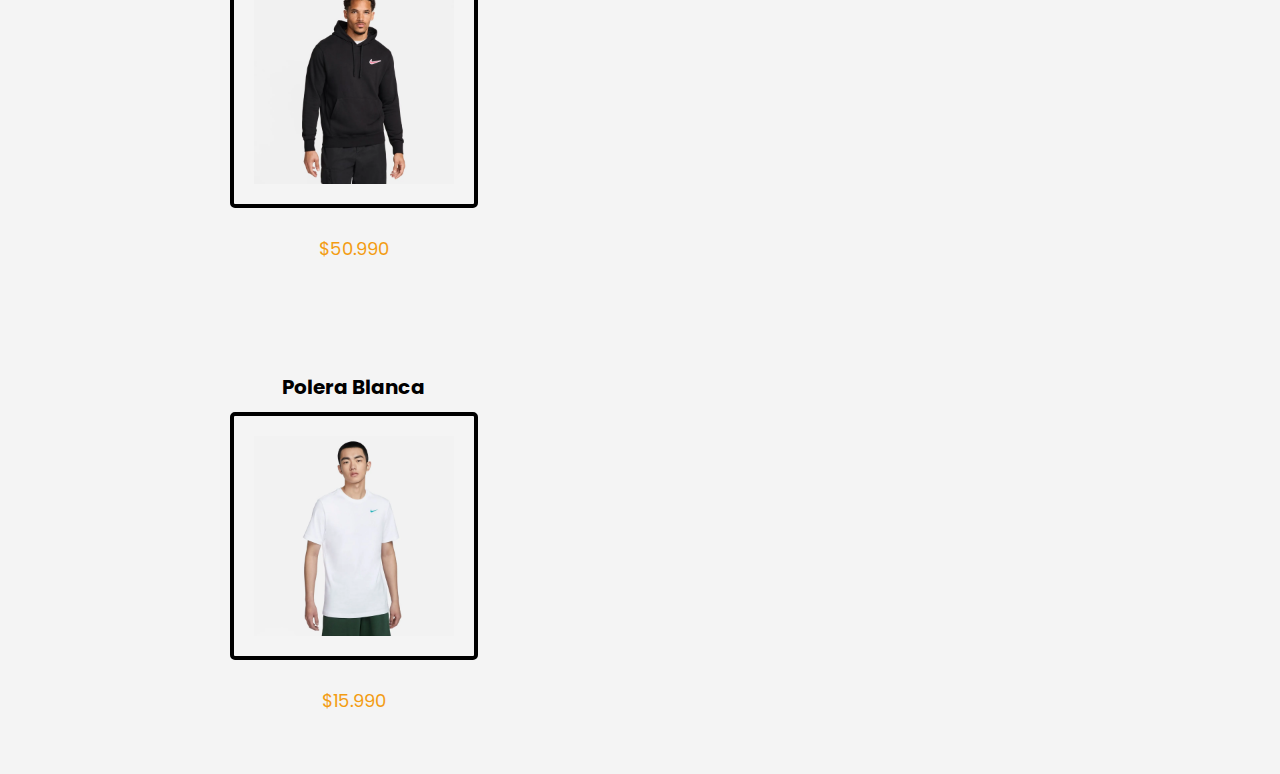
==== commit 5dfd8ba1: "Merge pull request #7 from AgustinS2/Felipe" ====
--- a/index.html
+++ b/index.html
@@ -11,6 +11,7 @@
     <link href="https://fonts.googleapis.com/css2?family=Poppins:ital,wght@0,100;0,200;0,300;0,400;0,500;0,600;0,700;0,800;0,900;1,100;1,200;1,300;1,400;1,500;1,600;1,700;1,800;1,900&display=swap" rel="stylesheet">
 </head>
 <body>
+    <a href="main.html">ir al main</a>
     <header>
         <div class="up-nav">
             <h1>Marce Store</h1>
--- a/css/style.css
+++ b/css/style.css
@@ -22,6 +22,37 @@
     text-align: center;
 
 }
+
+header {
+    height: 10vh;
+}
+
+
+.mt-xxl {
+    margin-top: 7rem;
+}
+
+.featured-products-container > h2 {
+    text-align: center;
+}
+ 
+main {
+    width: 76vw;
+    margin: auto;
+}
+
+.left {
+    width: 37vw;
+}
+
+.right {
+    width: 37vw;
+}
+
+.right > img {
+    width: 34rem;
+}
+
 
 .up-nav {
     position: fixed;
@@ -58,17 +89,9 @@
 }
 
 
-h2 {
-    text-align: center;
-    padding: 2rem;
-}
-
-.container {
-    display: flex;
-    flex-wrap: wrap;
-    gap: 1rem;
-    max-width: 90vw;
-    margin-left: 10rem;
+.title {
+    text-align: start;
+    margin-bottom: 1rem;
 }
 
 .featured-box{
@@ -107,5 +130,59 @@
     border: 4px solid #000000;
     border-radius: 5px;
     display: inline-block;
+}
 
+.flex-between {
+    display: flex;
+    justify-content: space-between;
+    align-items: center;
 }
+
+.card-explorer {
+    margin-top: 2rem;
+    display: flex;
+    align-items: start;
+    gap: 1rem;
+}
+
+.card-explorer > img {
+    height: 8rem;
+}
+
+.card-customer {
+    display: flex;
+    justify-content: center;
+    align-items: center;
+    gap: 3rem;
+}
+
+.card-customer-data > img {
+    height: 4rem;
+    border-radius: 50%;
+}
+
+.card-customer-description {
+    margin-top: 1.2rem;
+}
+
+.card-customer-data {
+    display: flex;
+    align-items: center;
+    gap: 1rem;
+}
+
+
+.newsletter > h2{
+    text-align: center;
+}
+
+.newsletter-form {
+    display: flex;
+    flex-direction: column;
+}
+
+footer > p {
+    text-align: center;
+    padding: 2rem;
+    font-size: 1.2rem;
+}